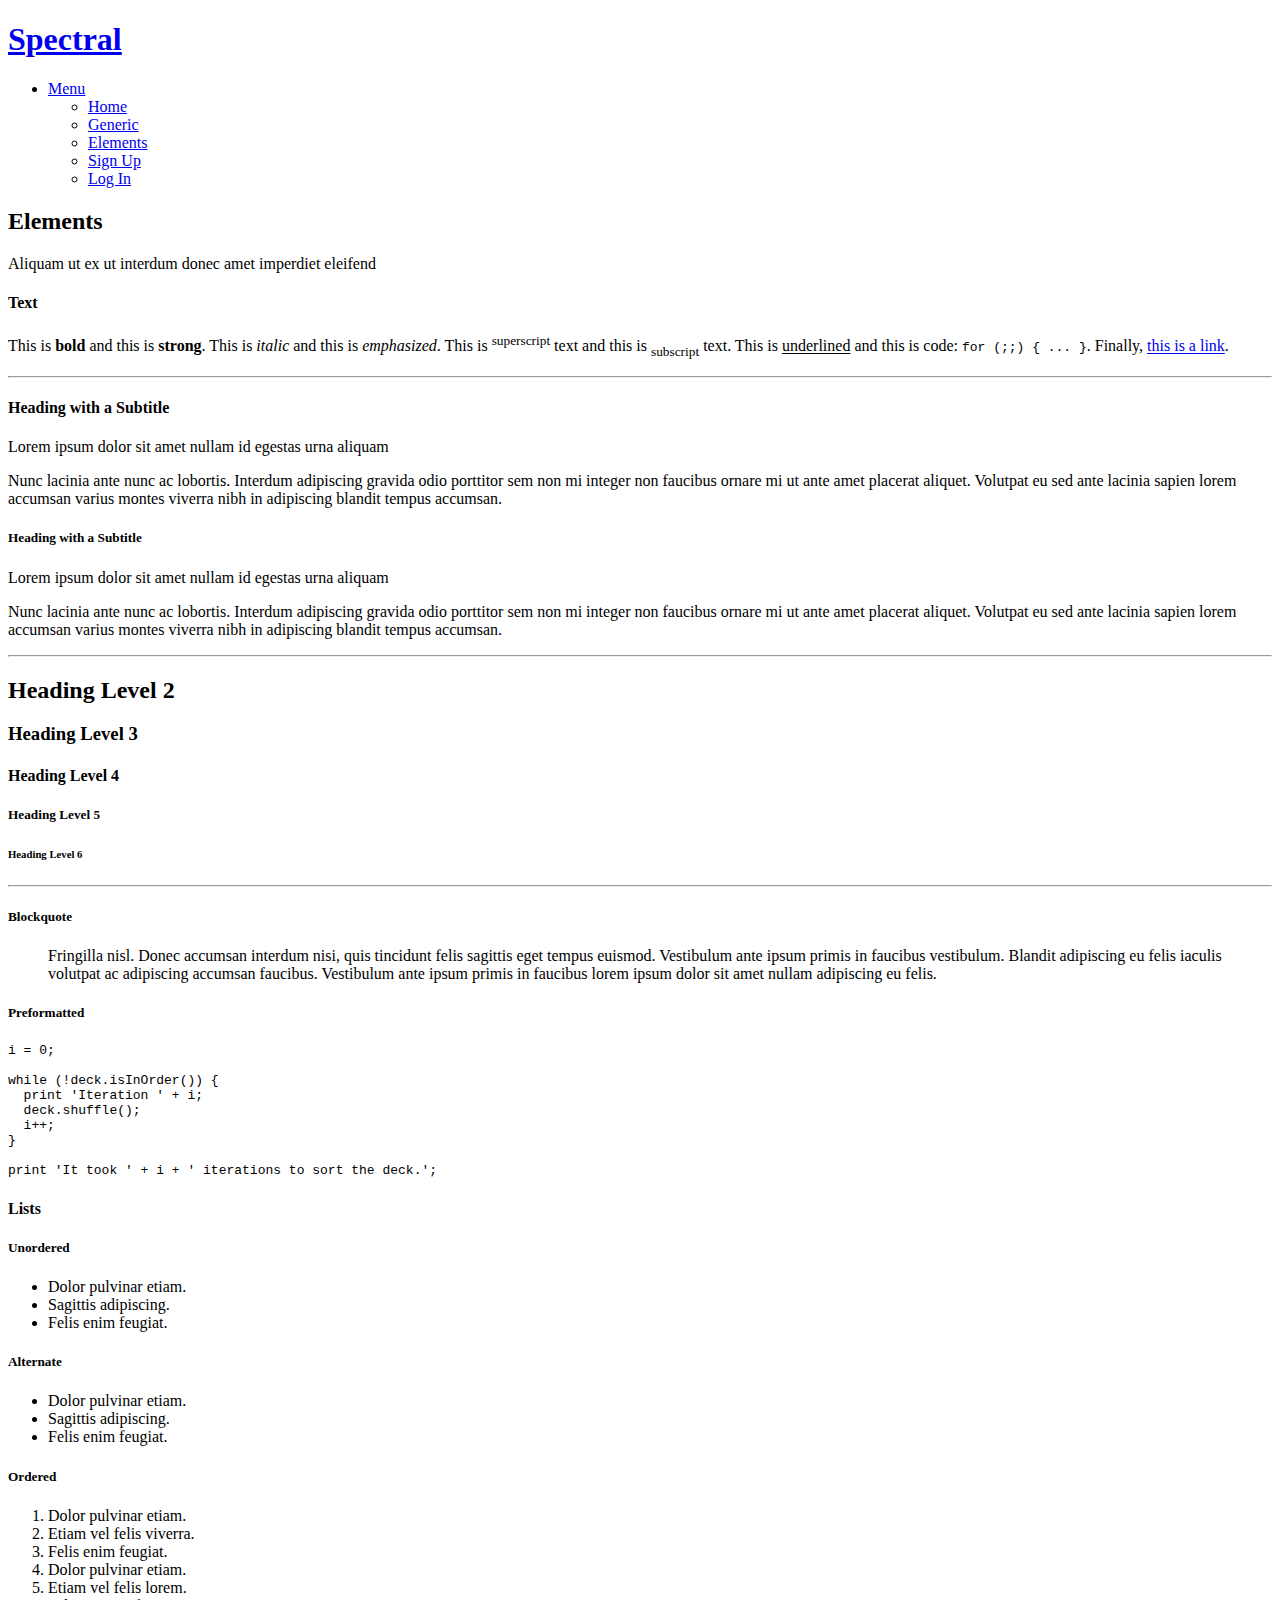
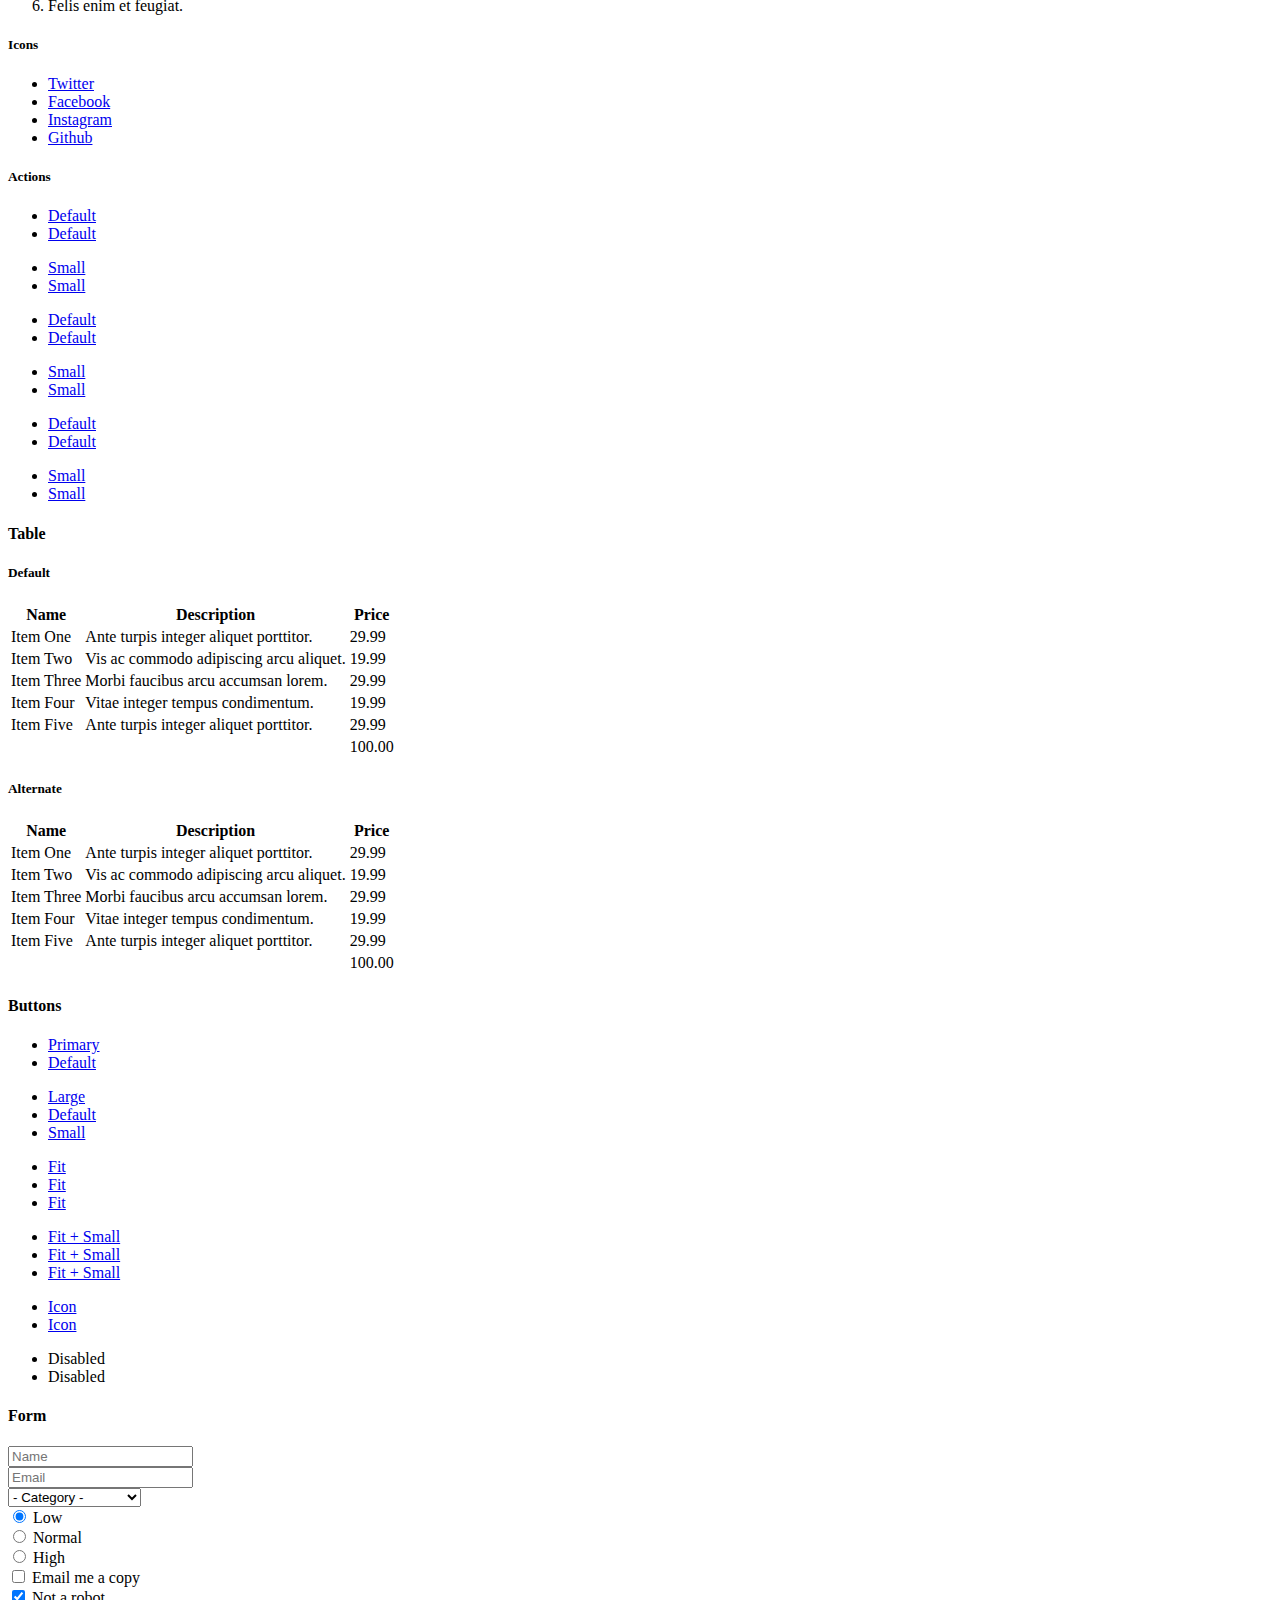
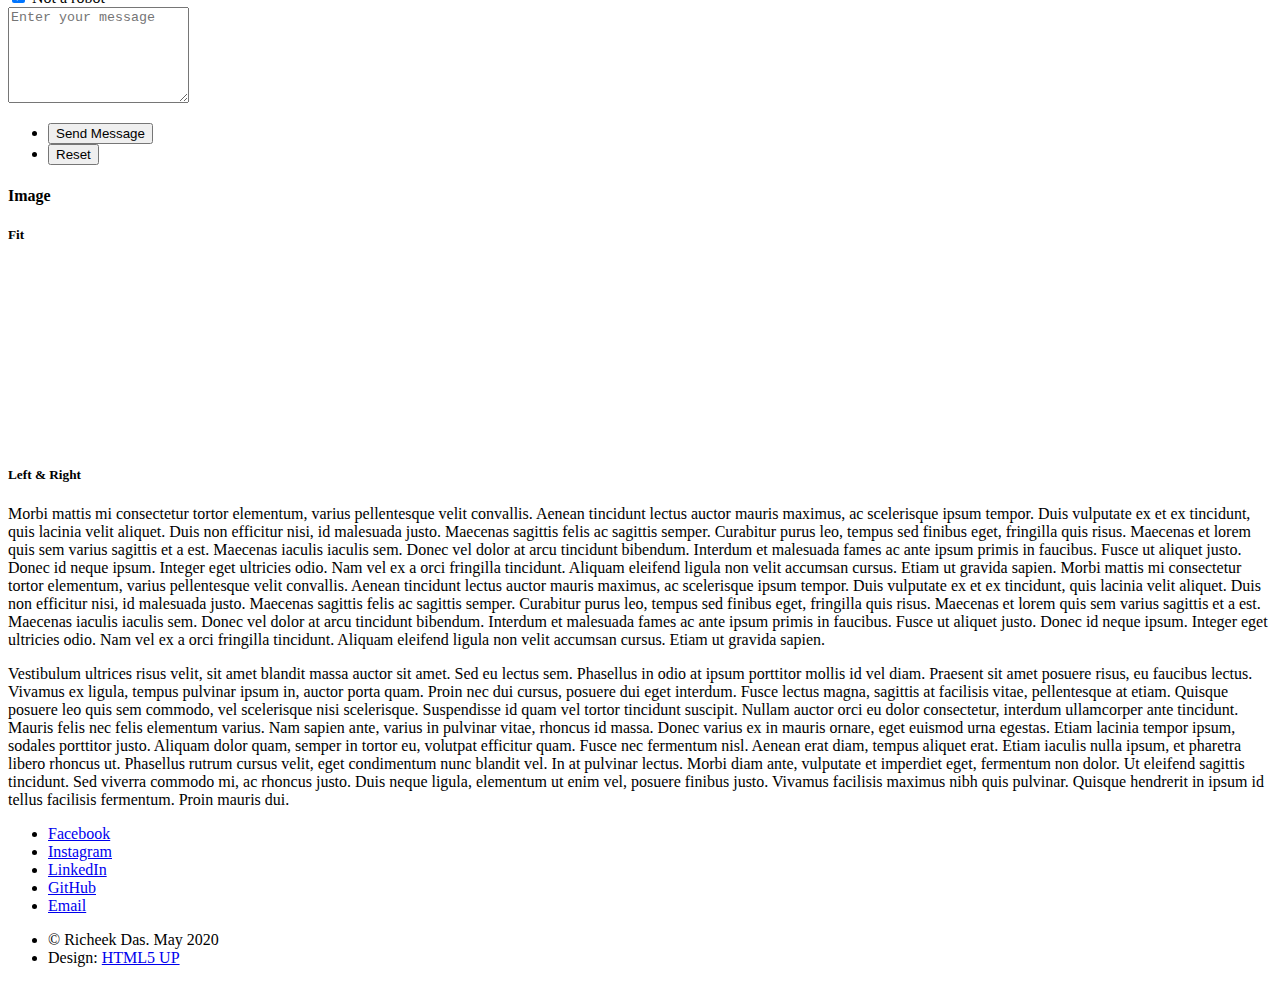
==== elements.html @ 220ed337 "Update elements.html" ====
<!DOCTYPE HTML>
<!--
	Spectral by HTML5 UP
	html5up.net | @ajlkn
	Free for personal and commercial use under the CCA 3.0 license (html5up.net/license)
-->
<html>
	<head>
		<title>Elements - Spectral by HTML5 UP</title>
		<meta charset="utf-8" />
		<meta name="viewport" content="width=device-width, initial-scale=1, user-scalable=no" />
		<link rel="stylesheet" href="assets/css/main.css" />
		<noscript><link rel="stylesheet" href="assets/css/noscript.css" /></noscript>
	</head>
	<body class="is-preload">

		<!-- Page Wrapper -->
			<div id="page-wrapper">

				<!-- Header -->
					<header id="header">
						<h1><a href="index.html">Spectral</a></h1>
						<nav id="nav">
							<ul>
								<li class="special">
									<a href="#menu" class="menuToggle"><span>Menu</span></a>
									<div id="menu">
										<ul>
											<li><a href="index.html">Home</a></li>
											<li><a href="generic.html">Generic</a></li>
											<li><a href="elements.html">Elements</a></li>
											<li><a href="#">Sign Up</a></li>
											<li><a href="#">Log In</a></li>
										</ul>
									</div>
								</li>
							</ul>
						</nav>
					</header>

				<!-- Main -->
					<article id="main">
						<header>
							<h2>Elements</h2>
							<p>Aliquam ut ex ut interdum donec amet imperdiet eleifend</p>
						</header>
						<section class="wrapper style5">
							<div class="inner">

								<section>
									<h4>Text</h4>
									<p>This is <b>bold</b> and this is <strong>strong</strong>. This is <i>italic</i> and this is <em>emphasized</em>.
									This is <sup>superscript</sup> text and this is <sub>subscript</sub> text.
									This is <u>underlined</u> and this is code: <code>for (;;) { ... }</code>. Finally, <a href="#">this is a link</a>.</p>
									<hr />
									<header>
										<h4>Heading with a Subtitle</h4>
										<p>Lorem ipsum dolor sit amet nullam id egestas urna aliquam</p>
									</header>
									<p>Nunc lacinia ante nunc ac lobortis. Interdum adipiscing gravida odio porttitor sem non mi integer non faucibus ornare mi ut ante amet placerat aliquet. Volutpat eu sed ante lacinia sapien lorem accumsan varius montes viverra nibh in adipiscing blandit tempus accumsan.</p>
									<header>
										<h5>Heading with a Subtitle</h5>
										<p>Lorem ipsum dolor sit amet nullam id egestas urna aliquam</p>
									</header>
									<p>Nunc lacinia ante nunc ac lobortis. Interdum adipiscing gravida odio porttitor sem non mi integer non faucibus ornare mi ut ante amet placerat aliquet. Volutpat eu sed ante lacinia sapien lorem accumsan varius montes viverra nibh in adipiscing blandit tempus accumsan.</p>
									<hr />
									<h2>Heading Level 2</h2>
									<h3>Heading Level 3</h3>
									<h4>Heading Level 4</h4>
									<h5>Heading Level 5</h5>
									<h6>Heading Level 6</h6>
									<hr />
									<h5>Blockquote</h5>
									<blockquote>Fringilla nisl. Donec accumsan interdum nisi, quis tincidunt felis sagittis eget tempus euismod. Vestibulum ante ipsum primis in faucibus vestibulum. Blandit adipiscing eu felis iaculis volutpat ac adipiscing accumsan faucibus. Vestibulum ante ipsum primis in faucibus lorem ipsum dolor sit amet nullam adipiscing eu felis.</blockquote>
									<h5>Preformatted</h5>
									<pre><code>i = 0;

while (!deck.isInOrder()) {
  print 'Iteration ' + i;
  deck.shuffle();
  i++;
}

print 'It took ' + i + ' iterations to sort the deck.';</code></pre>
								</section>

								<section>
									<h4>Lists</h4>
									<div class="row">
										<div class="col-6 col-12-medium">
											<h5>Unordered</h5>
											<ul>
												<li>Dolor pulvinar etiam.</li>
												<li>Sagittis adipiscing.</li>
												<li>Felis enim feugiat.</li>
											</ul>
											<h5>Alternate</h5>
											<ul class="alt">
												<li>Dolor pulvinar etiam.</li>
												<li>Sagittis adipiscing.</li>
												<li>Felis enim feugiat.</li>
											</ul>
										</div>
										<div class="col-6 col-12-medium">
											<h5>Ordered</h5>
											<ol>
												<li>Dolor pulvinar etiam.</li>
												<li>Etiam vel felis viverra.</li>
												<li>Felis enim feugiat.</li>
												<li>Dolor pulvinar etiam.</li>
												<li>Etiam vel felis lorem.</li>
												<li>Felis enim et feugiat.</li>
											</ol>
											<h5>Icons</h5>
											<ul class="icons">
												<li><a href="#" class="icon brands fa-twitter"><span class="label">Twitter</span></a></li>
												<li><a href="#" class="icon brands fa-facebook-f"><span class="label">Facebook</span></a></li>
												<li><a href="#" class="icon brands fa-instagram"><span class="label">Instagram</span></a></li>
												<li><a href="#" class="icon brands fa-github"><span class="label">Github</span></a></li>
											</ul>
										</div>
									</div>
									<h5>Actions</h5>
									<div class="row">
										<div class="col-6 col-12-medium">
											<ul class="actions">
												<li><a href="#" class="button primary">Default</a></li>
												<li><a href="#" class="button">Default</a></li>
											</ul>
											<ul class="actions small">
												<li><a href="#" class="button primary small">Small</a></li>
												<li><a href="#" class="button small">Small</a></li>
											</ul>
											<ul class="actions stacked">
												<li><a href="#" class="button primary">Default</a></li>
												<li><a href="#" class="button">Default</a></li>
											</ul>
											<ul class="actions stacked">
												<li><a href="#" class="button primary small">Small</a></li>
												<li><a href="#" class="button small">Small</a></li>
											</ul>
										</div>
										<div class="col-6 col-12-medium">
											<ul class="actions stacked">
												<li><a href="#" class="button primary fit">Default</a></li>
												<li><a href="#" class="button fit">Default</a></li>
											</ul>
											<ul class="actions stacked">
												<li><a href="#" class="button primary small fit">Small</a></li>
												<li><a href="#" class="button small fit">Small</a></li>
											</ul>
										</div>
									</div>
								</section>

								<section>
									<h4>Table</h4>
									<h5>Default</h5>
									<div class="table-wrapper">
										<table>
											<thead>
												<tr>
													<th>Name</th>
													<th>Description</th>
													<th>Price</th>
												</tr>
											</thead>
											<tbody>
												<tr>
													<td>Item One</td>
													<td>Ante turpis integer aliquet porttitor.</td>
													<td>29.99</td>
												</tr>
												<tr>
													<td>Item Two</td>
													<td>Vis ac commodo adipiscing arcu aliquet.</td>
													<td>19.99</td>
												</tr>
												<tr>
													<td>Item Three</td>
													<td> Morbi faucibus arcu accumsan lorem.</td>
													<td>29.99</td>
												</tr>
												<tr>
													<td>Item Four</td>
													<td>Vitae integer tempus condimentum.</td>
													<td>19.99</td>
												</tr>
												<tr>
													<td>Item Five</td>
													<td>Ante turpis integer aliquet porttitor.</td>
													<td>29.99</td>
												</tr>
											</tbody>
											<tfoot>
												<tr>
													<td colspan="2"></td>
													<td>100.00</td>
												</tr>
											</tfoot>
										</table>
									</div>

									<h5>Alternate</h5>
									<div class="table-wrapper">
										<table class="alt">
											<thead>
												<tr>
													<th>Name</th>
													<th>Description</th>
													<th>Price</th>
												</tr>
											</thead>
											<tbody>
												<tr>
													<td>Item One</td>
													<td>Ante turpis integer aliquet porttitor.</td>
													<td>29.99</td>
												</tr>
												<tr>
													<td>Item Two</td>
													<td>Vis ac commodo adipiscing arcu aliquet.</td>
													<td>19.99</td>
												</tr>
												<tr>
													<td>Item Three</td>
													<td> Morbi faucibus arcu accumsan lorem.</td>
													<td>29.99</td>
												</tr>
												<tr>
													<td>Item Four</td>
													<td>Vitae integer tempus condimentum.</td>
													<td>19.99</td>
												</tr>
												<tr>
													<td>Item Five</td>
													<td>Ante turpis integer aliquet porttitor.</td>
													<td>29.99</td>
												</tr>
											</tbody>
											<tfoot>
												<tr>
													<td colspan="2"></td>
													<td>100.00</td>
												</tr>
											</tfoot>
										</table>
									</div>
								</section>

								<section>
									<h4>Buttons</h4>
									<ul class="actions">
										<li><a href="#" class="button primary">Primary</a></li>
										<li><a href="#" class="button">Default</a></li>
									</ul>
									<ul class="actions">
										<li><a href="#" class="button large">Large</a></li>
										<li><a href="#" class="button">Default</a></li>
										<li><a href="#" class="button small">Small</a></li>
									</ul>
									<ul class="actions fit">
										<li><a href="#" class="button fit">Fit</a></li>
										<li><a href="#" class="button primary fit">Fit</a></li>
										<li><a href="#" class="button fit">Fit</a></li>
									</ul>
									<ul class="actions fit small">
										<li><a href="#" class="button primary fit small">Fit + Small</a></li>
										<li><a href="#" class="button fit small">Fit + Small</a></li>
										<li><a href="#" class="button primary fit small">Fit + Small</a></li>
									</ul>
									<ul class="actions">
										<li><a href="#" class="button primary icon solid fa-download">Icon</a></li>
										<li><a href="#" class="button icon solid fa-download">Icon</a></li>
									</ul>
									<ul class="actions">
										<li><span class="button primary disabled">Disabled</span></li>
										<li><span class="button disabled">Disabled</span></li>
									</ul>
								</section>

								<section>
									<h4>Form</h4>
									<form method="post" action="#">
										<div class="row gtr-uniform">
											<div class="col-6 col-12-xsmall">
												<input type="text" name="demo-name" id="demo-name" value="" placeholder="Name" />
											</div>
											<div class="col-6 col-12-xsmall">
												<input type="email" name="demo-email" id="demo-email" value="" placeholder="Email" />
											</div>
											<div class="col-12">
												<select name="demo-category" id="demo-category">
													<option value="">- Category -</option>
													<option value="1">Manufacturing</option>
													<option value="1">Shipping</option>
													<option value="1">Administration</option>
													<option value="1">Human Resources</option>
												</select>
											</div>
											<div class="col-4 col-12-small">
												<input type="radio" id="demo-priority-low" name="demo-priority" checked>
												<label for="demo-priority-low">Low</label>
											</div>
											<div class="col-4 col-12-small">
												<input type="radio" id="demo-priority-normal" name="demo-priority">
												<label for="demo-priority-normal">Normal</label>
											</div>
											<div class="col-4 col-12-small">
												<input type="radio" id="demo-priority-high" name="demo-priority">
												<label for="demo-priority-high">High</label>
											</div>
											<div class="col-6 col-12-small">
												<input type="checkbox" id="demo-copy" name="demo-copy">
												<label for="demo-copy">Email me a copy</label>
											</div>
											<div class="col-6 col-12-small">
												<input type="checkbox" id="demo-human" name="demo-human" checked>
												<label for="demo-human">Not a robot</label>
											</div>
											<div class="col-12">
												<textarea name="demo-message" id="demo-message" placeholder="Enter your message" rows="6"></textarea>
											</div>
											<div class="col-12">
												<ul class="actions">
													<li><input type="submit" value="Send Message" class="primary" /></li>
													<li><input type="reset" value="Reset" /></li>
												</ul>
											</div>
										</div>
									</form>
								</section>

								<section>
									<h4>Image</h4>
									<h5>Fit</h5>
									<div class="box alt">
										<div class="row gtr-50 gtr-uniform">
											<div class="col-12"><span class="image fit"><img src="images/banner.jpg" alt="" /></span></div>
											<div class="col-4"><span class="image fit"><img src="images/pic01.jpg" alt="" /></span></div>
											<div class="col-4"><span class="image fit"><img src="images/pic02.jpg" alt="" /></span></div>
											<div class="col-4"><span class="image fit"><img src="images/pic03.jpg" alt="" /></span></div>
											<div class="col-4"><span class="image fit"><img src="images/pic03.jpg" alt="" /></span></div>
											<div class="col-4"><span class="image fit"><img src="images/pic02.jpg" alt="" /></span></div>
											<div class="col-4"><span class="image fit"><img src="images/pic01.jpg" alt="" /></span></div>
											<div class="col-4"><span class="image fit"><img src="images/pic02.jpg" alt="" /></span></div>
											<div class="col-4"><span class="image fit"><img src="images/pic01.jpg" alt="" /></span></div>
											<div class="col-4"><span class="image fit"><img src="images/pic03.jpg" alt="" /></span></div>
										</div>
									</div>
									<h5>Left &amp; Right</h5>
									<p><span class="image left"><img src="images/pic04.jpg" alt="" /></span>Morbi mattis mi consectetur tortor elementum, varius pellentesque velit convallis. Aenean tincidunt lectus auctor mauris maximus, ac scelerisque ipsum tempor. Duis vulputate ex et ex tincidunt, quis lacinia velit aliquet. Duis non efficitur nisi, id malesuada justo. Maecenas sagittis felis ac sagittis semper. Curabitur purus leo, tempus sed finibus eget, fringilla quis risus. Maecenas et lorem quis sem varius sagittis et a est. Maecenas iaculis iaculis sem. Donec vel dolor at arcu tincidunt bibendum. Interdum et malesuada fames ac ante ipsum primis in faucibus. Fusce ut aliquet justo. Donec id neque ipsum. Integer eget ultricies odio. Nam vel ex a orci fringilla tincidunt. Aliquam eleifend ligula non velit accumsan cursus. Etiam ut gravida sapien. Morbi mattis mi consectetur tortor elementum, varius pellentesque velit convallis. Aenean tincidunt lectus auctor mauris maximus, ac scelerisque ipsum tempor. Duis vulputate ex et ex tincidunt, quis lacinia velit aliquet. Duis non efficitur nisi, id malesuada justo. Maecenas sagittis felis ac sagittis semper. Curabitur purus leo, tempus sed finibus eget, fringilla quis risus. Maecenas et lorem quis sem varius sagittis et a est. Maecenas iaculis iaculis sem. Donec vel dolor at arcu tincidunt bibendum. Interdum et malesuada fames ac ante ipsum primis in faucibus. Fusce ut aliquet justo. Donec id neque ipsum. Integer eget ultricies odio. Nam vel ex a orci fringilla tincidunt. Aliquam eleifend ligula non velit accumsan cursus. Etiam ut gravida sapien.</p>
									<p><span class="image right"><img src="images/pic05.jpg" alt="" /></span>Vestibulum ultrices risus velit, sit amet blandit massa auctor sit amet. Sed eu lectus sem. Phasellus in odio at ipsum porttitor mollis id vel diam. Praesent sit amet posuere risus, eu faucibus lectus. Vivamus ex ligula, tempus pulvinar ipsum in, auctor porta quam. Proin nec dui cursus, posuere dui eget interdum. Fusce lectus magna, sagittis at facilisis vitae, pellentesque at etiam. Quisque posuere leo quis sem commodo, vel scelerisque nisi scelerisque. Suspendisse id quam vel tortor tincidunt suscipit. Nullam auctor orci eu dolor consectetur, interdum ullamcorper ante tincidunt. Mauris felis nec felis elementum varius. Nam sapien ante, varius in pulvinar vitae, rhoncus id massa. Donec varius ex in mauris ornare, eget euismod urna egestas. Etiam lacinia tempor ipsum, sodales porttitor justo. Aliquam dolor quam, semper in tortor eu, volutpat efficitur quam. Fusce nec fermentum nisl. Aenean erat diam, tempus aliquet erat. Etiam iaculis nulla ipsum, et pharetra libero rhoncus ut. Phasellus rutrum cursus velit, eget condimentum nunc blandit vel. In at pulvinar lectus. Morbi diam ante, vulputate et imperdiet eget, fermentum non dolor. Ut eleifend sagittis tincidunt. Sed viverra commodo mi, ac rhoncus justo. Duis neque ligula, elementum ut enim vel, posuere finibus justo. Vivamus facilisis maximus nibh quis pulvinar. Quisque hendrerit in ipsum id tellus facilisis fermentum. Proin mauris dui.</p>
								</section>

							</div>
						</section>
					</article>

				<!-- Footer -->
					<footer id="footer">
						<ul class="icons">
							<!--<li><a href="#" class="icon brands fa-twitter"><span class="label">Twitter</span></a></li>-->
							<li><a href="https://www.facebook.com/karan.swaminath.3" class="icon brands fa-facebook-f"><span class="label">Facebook</span></a></li>
							<li><a href="#" class="icon brands fa-instagram"><span class="label">Instagram</span></a></li>
							<!--<li><a href="#" class="icon brands fa-dribbble"><span class="label">Dribbble</span></a></li>-->
							<li><a href="https://www.linkedin.com/in/richeek-das-204b84188/" class="icon solid fa-linkedin"><span class="label">LinkedIn</span></a></li>
							<li><a href="https://github.com/sudoRicheek/" class="icon solid fa-github"><span class="label">GitHub</span></a></li>
							<li><a href="richeekdas2001@gmail.com" class="icon solid fa-envelope"><span class="label">Email</span></a></li>
						</ul>
						<ul class="copyright">
							<li>&copy; Richeek Das. May 2020</li><li>Design: <a href="http://html5up.net">HTML5 UP</a></li>
						</ul>
					</footer>

			</div>

		<!-- Scripts -->
			<script src="assets/js/jquery.min.js"></script>
			<script src="assets/js/jquery.scrollex.min.js"></script>
			<script src="assets/js/jquery.scrolly.min.js"></script>
			<script src="assets/js/browser.min.js"></script>
			<script src="assets/js/breakpoints.min.js"></script>
			<script src="assets/js/util.js"></script>
			<script src="assets/js/main.js"></script>

	</body>
</html>
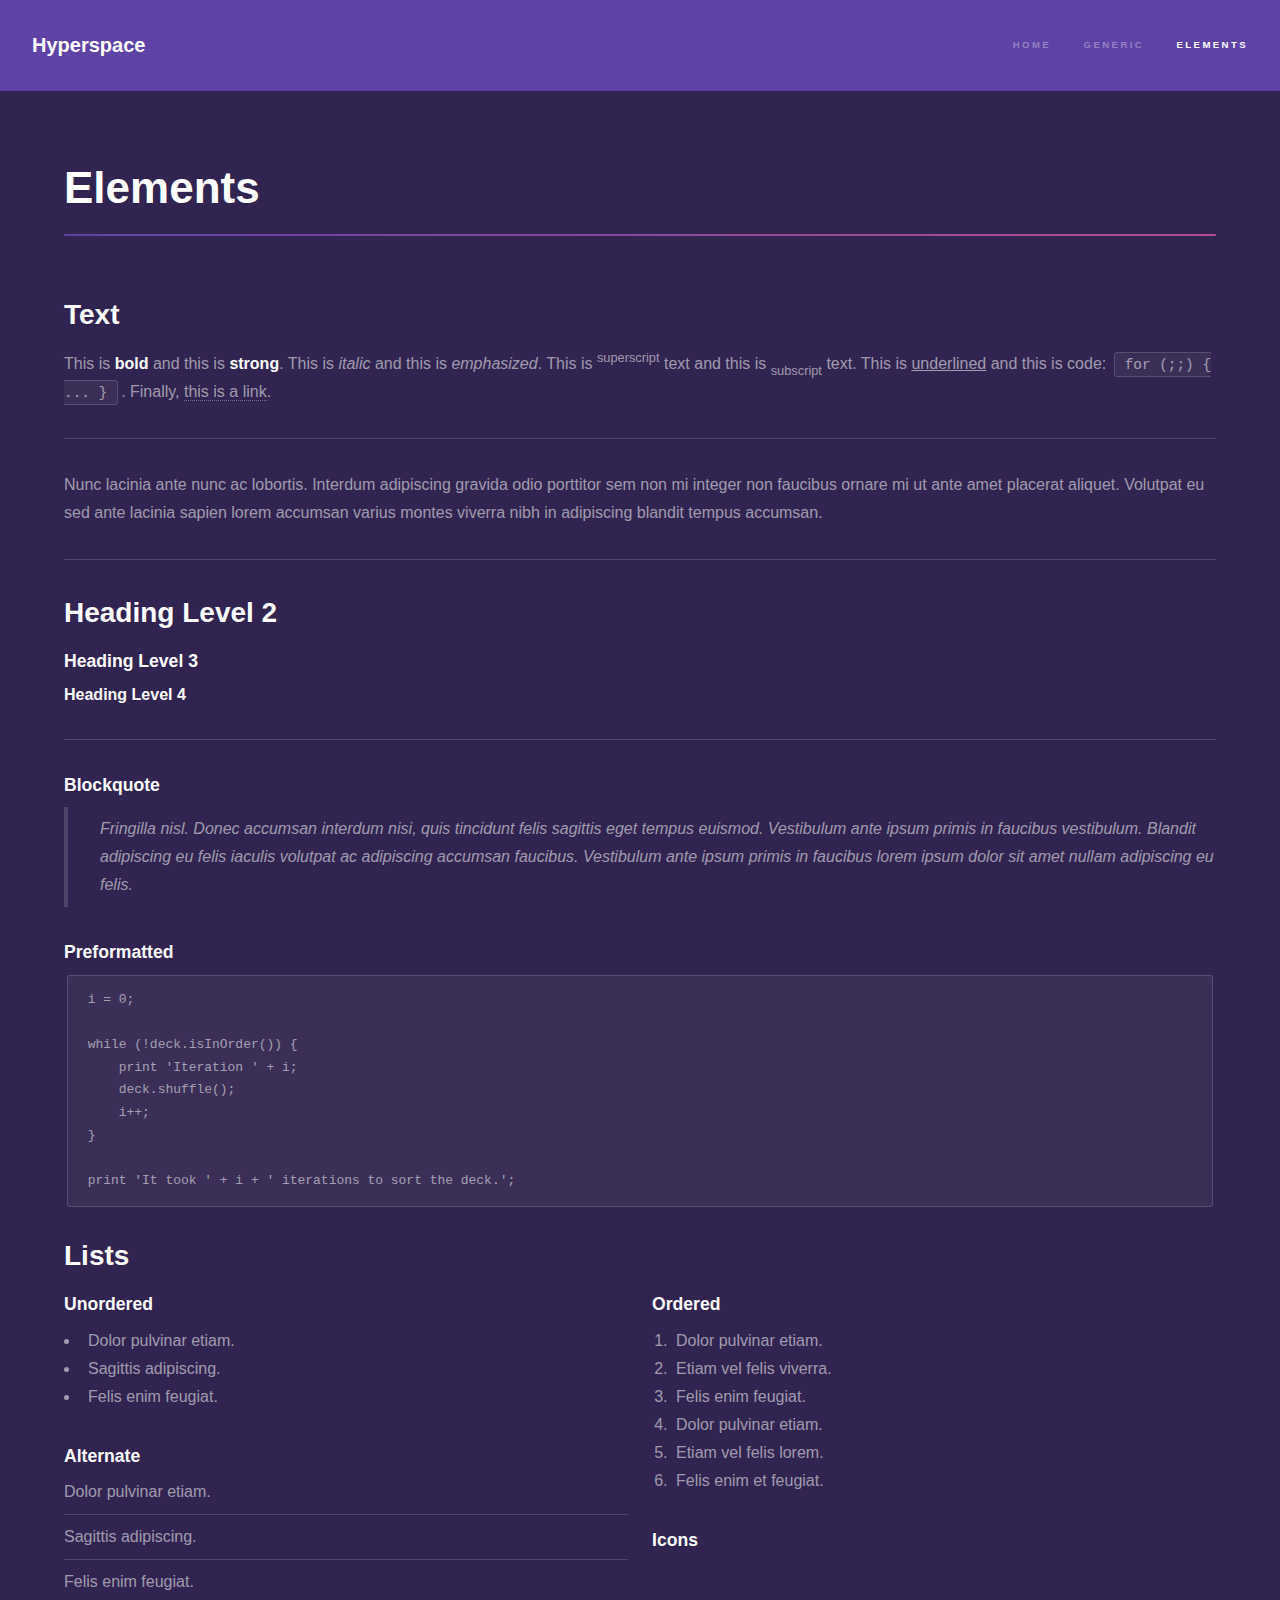
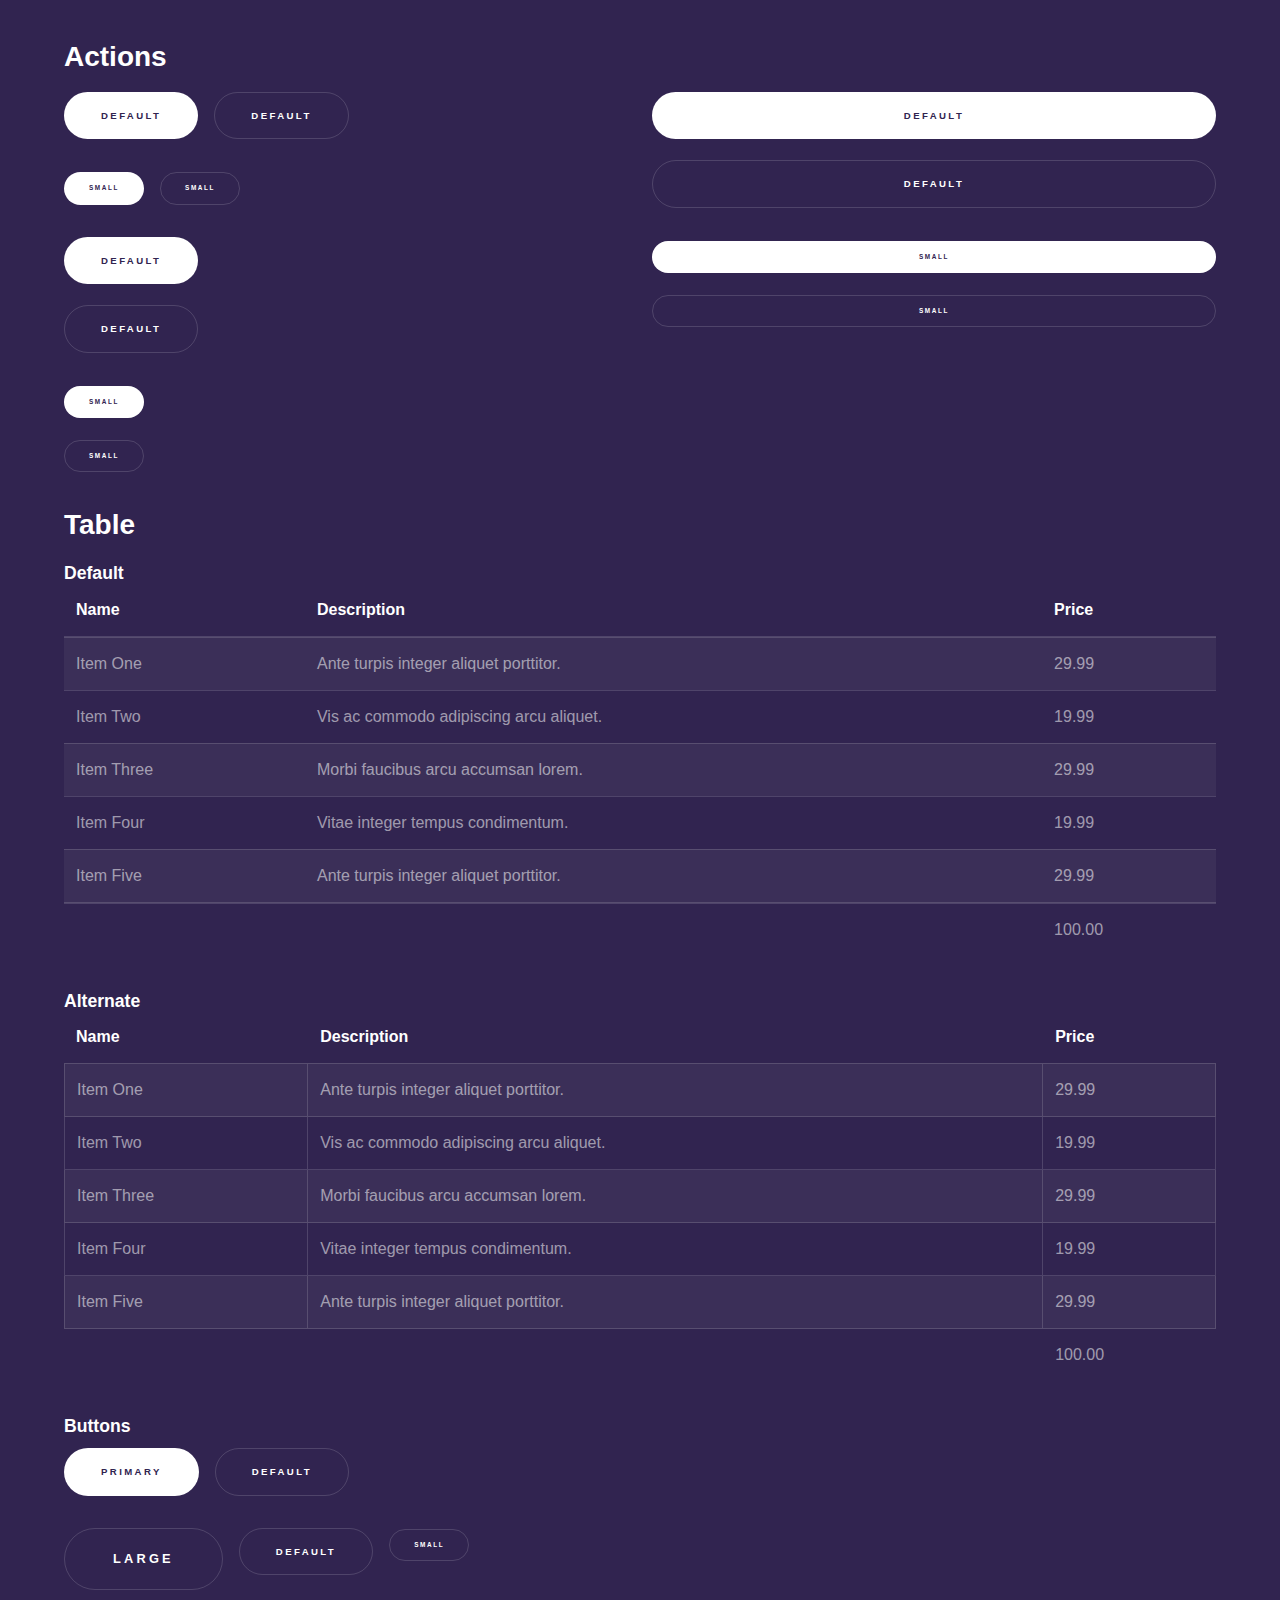
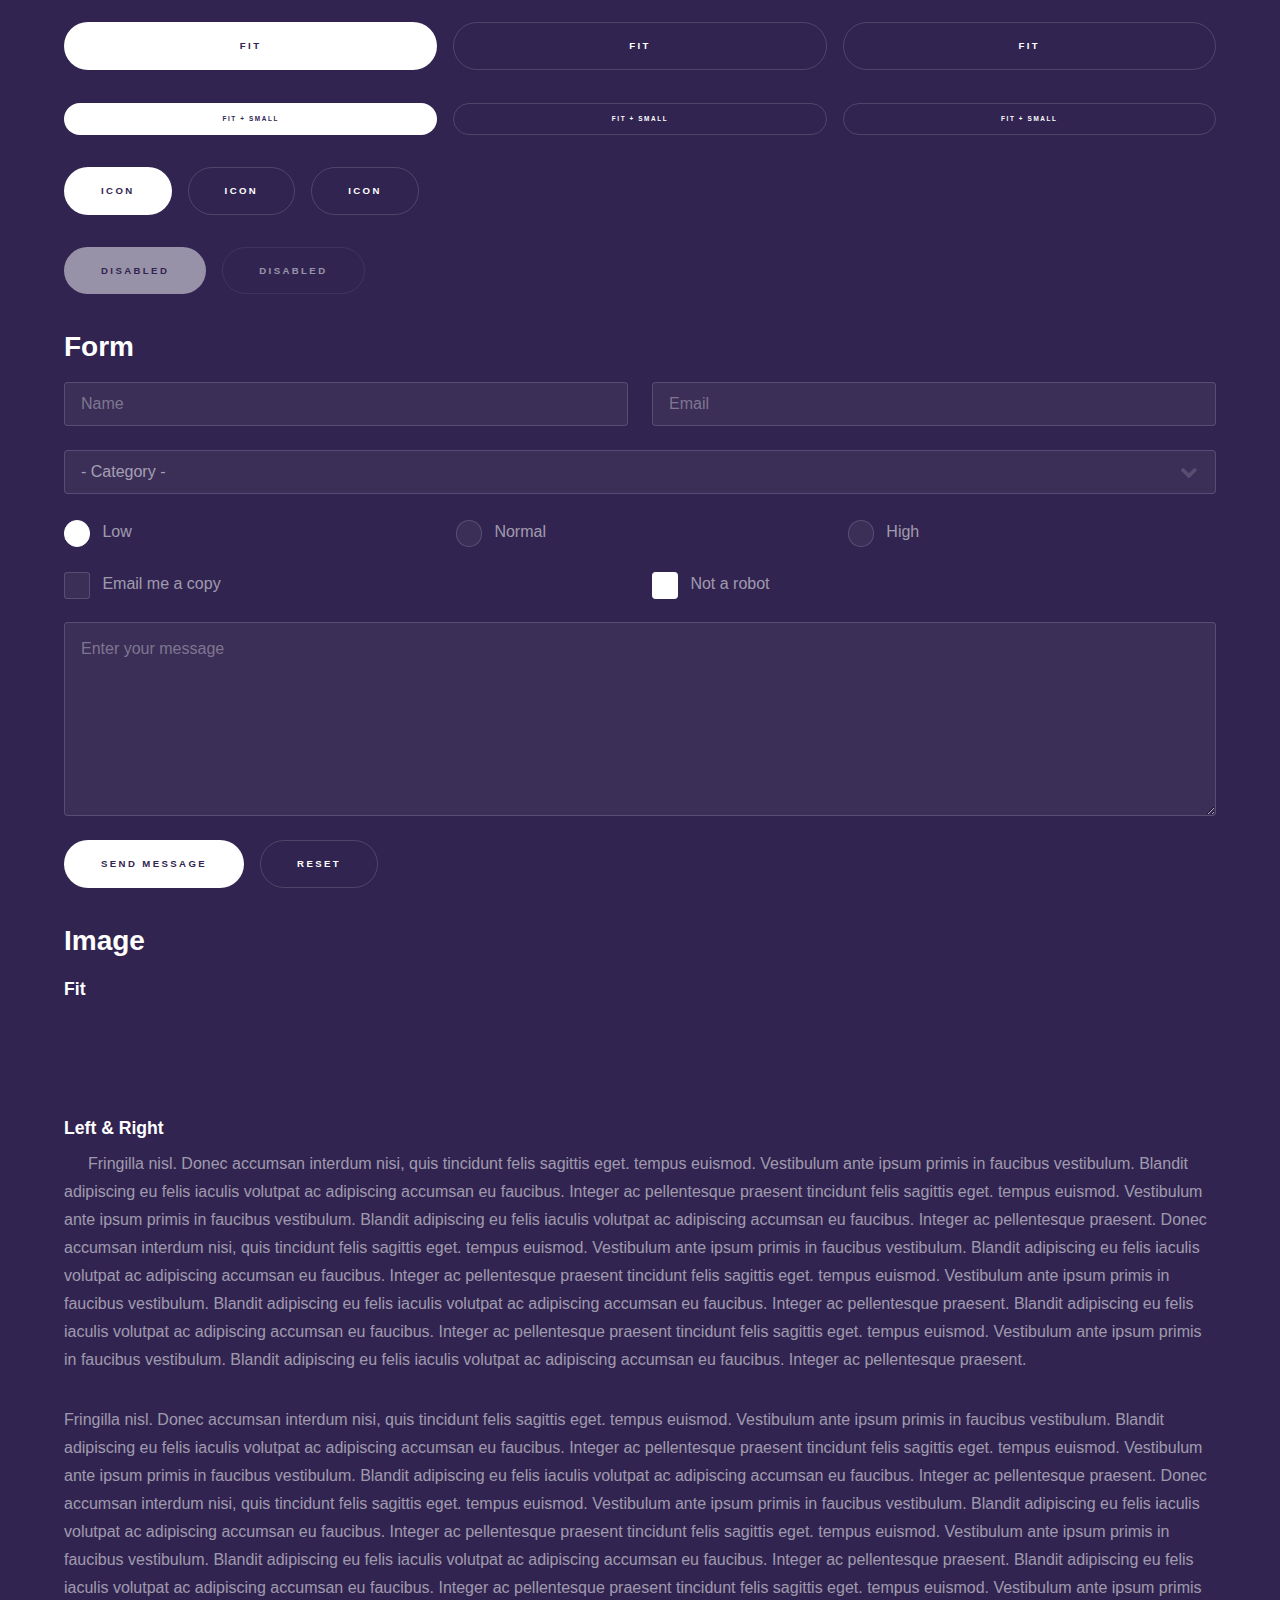
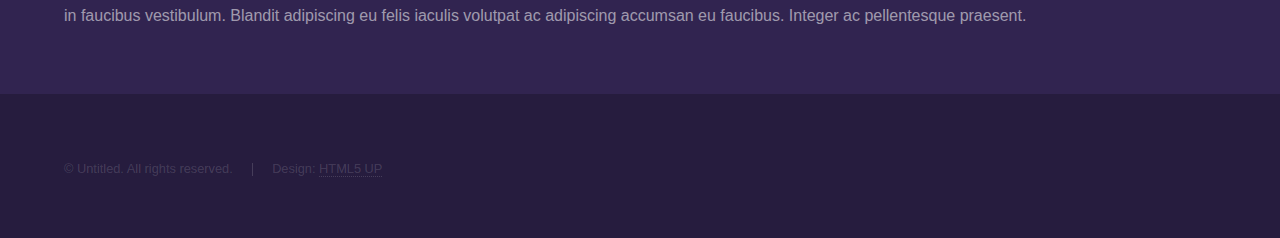
==== commit aadcf0bb: "Update Portfolio" ====
--- a/elements.html
+++ b/elements.html
@@ -1,12 +1,12 @@
 <!DOCTYPE HTML>
 <!--
-	Spectral by HTML5 UP
+	Hyperspace by HTML5 UP
 	html5up.net | @ajlkn
 	Free for personal and commercial use under the CCA 3.0 license (html5up.net/license)
 -->
 <html>
 	<head>
-		<title>Elements - Spectral by HTML5 UP</title>
+		<title>Elements - Hyperspace by HTML5 UP</title>
 		<meta charset="utf-8" />
 		<meta name="viewport" content="width=device-width, initial-scale=1, user-scalable=no" />
 		<link rel="stylesheet" href="assets/css/main.css" />
@@ -14,87 +14,65 @@
 	</head>
 	<body class="is-preload">
 
-		<!-- Page Wrapper -->
-			<div id="page-wrapper">
-
-				<!-- Header -->
-					<header id="header">
-						<h1><a href="index.html">Spectral</a></h1>
-						<nav id="nav">
-							<ul>
-								<li class="special">
-									<a href="#menu" class="menuToggle"><span>Menu</span></a>
-									<div id="menu">
-										<ul>
-											<li><a href="index.html">Home</a></li>
-											<li><a href="generic.html">Generic</a></li>
-											<li><a href="elements.html">Elements</a></li>
-											<li><a href="#">Sign Up</a></li>
-											<li><a href="#">Log In</a></li>
-										</ul>
-									</div>
-								</li>
-							</ul>
-						</nav>
-					</header>
+		<!-- Header -->
+			<header id="header">
+				<a href="index.html" class="title">Hyperspace</a>
+				<nav>
+					<ul>
+						<li><a href="index.html">Home</a></li>
+						<li><a href="generic.html">Generic</a></li>
+						<li><a href="elements.html"  class="active">Elements</a></li>
+					</ul>
+				</nav>
+			</header>
+
+		<!-- Wrapper -->
+			<div id="wrapper">
 
 				<!-- Main -->
-					<article id="main">
-						<header>
-							<h2>Elements</h2>
-							<p>Aliquam ut ex ut interdum donec amet imperdiet eleifend</p>
-						</header>
-						<section class="wrapper style5">
-							<div class="inner">
-
-								<section>
-									<h4>Text</h4>
+					<section id="main" class="wrapper">
+						<div class="inner">
+							<h1 class="major">Elements</h1>
+
+							<!-- Text -->
+								<section>
+									<h2>Text</h2>
 									<p>This is <b>bold</b> and this is <strong>strong</strong>. This is <i>italic</i> and this is <em>emphasized</em>.
 									This is <sup>superscript</sup> text and this is <sub>subscript</sub> text.
 									This is <u>underlined</u> and this is code: <code>for (;;) { ... }</code>. Finally, <a href="#">this is a link</a>.</p>
 									<hr />
-									<header>
-										<h4>Heading with a Subtitle</h4>
-										<p>Lorem ipsum dolor sit amet nullam id egestas urna aliquam</p>
-									</header>
-									<p>Nunc lacinia ante nunc ac lobortis. Interdum adipiscing gravida odio porttitor sem non mi integer non faucibus ornare mi ut ante amet placerat aliquet. Volutpat eu sed ante lacinia sapien lorem accumsan varius montes viverra nibh in adipiscing blandit tempus accumsan.</p>
-									<header>
-										<h5>Heading with a Subtitle</h5>
-										<p>Lorem ipsum dolor sit amet nullam id egestas urna aliquam</p>
-									</header>
 									<p>Nunc lacinia ante nunc ac lobortis. Interdum adipiscing gravida odio porttitor sem non mi integer non faucibus ornare mi ut ante amet placerat aliquet. Volutpat eu sed ante lacinia sapien lorem accumsan varius montes viverra nibh in adipiscing blandit tempus accumsan.</p>
 									<hr />
 									<h2>Heading Level 2</h2>
 									<h3>Heading Level 3</h3>
 									<h4>Heading Level 4</h4>
-									<h5>Heading Level 5</h5>
-									<h6>Heading Level 6</h6>
 									<hr />
-									<h5>Blockquote</h5>
+									<h3>Blockquote</h3>
 									<blockquote>Fringilla nisl. Donec accumsan interdum nisi, quis tincidunt felis sagittis eget tempus euismod. Vestibulum ante ipsum primis in faucibus vestibulum. Blandit adipiscing eu felis iaculis volutpat ac adipiscing accumsan faucibus. Vestibulum ante ipsum primis in faucibus lorem ipsum dolor sit amet nullam adipiscing eu felis.</blockquote>
-									<h5>Preformatted</h5>
+									<h3>Preformatted</h3>
 									<pre><code>i = 0;
 
 while (!deck.isInOrder()) {
-  print 'Iteration ' + i;
-  deck.shuffle();
-  i++;
+    print 'Iteration ' + i;
+    deck.shuffle();
+    i++;
 }
 
 print 'It took ' + i + ' iterations to sort the deck.';</code></pre>
 								</section>
 
-								<section>
-									<h4>Lists</h4>
+							<!-- Lists -->
+								<section>
+									<h2>Lists</h2>
 									<div class="row">
 										<div class="col-6 col-12-medium">
-											<h5>Unordered</h5>
+											<h3>Unordered</h3>
 											<ul>
 												<li>Dolor pulvinar etiam.</li>
 												<li>Sagittis adipiscing.</li>
 												<li>Felis enim feugiat.</li>
 											</ul>
-											<h5>Alternate</h5>
+											<h3>Alternate</h3>
 											<ul class="alt">
 												<li>Dolor pulvinar etiam.</li>
 												<li>Sagittis adipiscing.</li>
@@ -102,7 +80,7 @@
 											</ul>
 										</div>
 										<div class="col-6 col-12-medium">
-											<h5>Ordered</h5>
+											<h3>Ordered</h3>
 											<ol>
 												<li>Dolor pulvinar etiam.</li>
 												<li>Etiam vel felis viverra.</li>
@@ -111,7 +89,7 @@
 												<li>Etiam vel felis lorem.</li>
 												<li>Felis enim et feugiat.</li>
 											</ol>
-											<h5>Icons</h5>
+											<h3>Icons</h3>
 											<ul class="icons">
 												<li><a href="#" class="icon brands fa-twitter"><span class="label">Twitter</span></a></li>
 												<li><a href="#" class="icon brands fa-facebook-f"><span class="label">Facebook</span></a></li>
@@ -120,7 +98,7 @@
 											</ul>
 										</div>
 									</div>
-									<h5>Actions</h5>
+									<h2>Actions</h2>
 									<div class="row">
 										<div class="col-6 col-12-medium">
 											<ul class="actions">
@@ -153,9 +131,10 @@
 									</div>
 								</section>
 
-								<section>
-									<h4>Table</h4>
-									<h5>Default</h5>
+							<!-- Table -->
+								<section>
+									<h2>Table</h2>
+									<h3>Default</h3>
 									<div class="table-wrapper">
 										<table>
 											<thead>
@@ -201,7 +180,7 @@
 										</table>
 									</div>
 
-									<h5>Alternate</h5>
+									<h3>Alternate</h3>
 									<div class="table-wrapper">
 										<table class="alt">
 											<thead>
@@ -248,8 +227,9 @@
 									</div>
 								</section>
 
-								<section>
-									<h4>Buttons</h4>
+							<!-- Buttons -->
+								<section>
+									<h3>Buttons</h3>
 									<ul class="actions">
 										<li><a href="#" class="button primary">Primary</a></li>
 										<li><a href="#" class="button">Default</a></li>
@@ -260,18 +240,19 @@
 										<li><a href="#" class="button small">Small</a></li>
 									</ul>
 									<ul class="actions fit">
+										<li><a href="#" class="button primary fit">Fit</a></li>
 										<li><a href="#" class="button fit">Fit</a></li>
-										<li><a href="#" class="button primary fit">Fit</a></li>
 										<li><a href="#" class="button fit">Fit</a></li>
 									</ul>
 									<ul class="actions fit small">
 										<li><a href="#" class="button primary fit small">Fit + Small</a></li>
 										<li><a href="#" class="button fit small">Fit + Small</a></li>
-										<li><a href="#" class="button primary fit small">Fit + Small</a></li>
+										<li><a href="#" class="button fit small">Fit + Small</a></li>
 									</ul>
 									<ul class="actions">
 										<li><a href="#" class="button primary icon solid fa-download">Icon</a></li>
-										<li><a href="#" class="button icon solid fa-download">Icon</a></li>
+										<li><a href="#" class="button icon solid fa-upload">Icon</a></li>
+										<li><a href="#" class="button icon solid fa-save">Icon</a></li>
 									</ul>
 									<ul class="actions">
 										<li><span class="button primary disabled">Disabled</span></li>
@@ -279,8 +260,9 @@
 									</ul>
 								</section>
 
-								<section>
-									<h4>Form</h4>
+							<!-- Form -->
+								<section>
+									<h2>Form</h2>
 									<form method="post" action="#">
 										<div class="row gtr-uniform">
 											<div class="col-6 col-12-xsmall">
@@ -331,49 +313,42 @@
 									</form>
 								</section>
 
-								<section>
-									<h4>Image</h4>
-									<h5>Fit</h5>
+							<!-- Image -->
+								<section>
+									<h2>Image</h2>
+									<h3>Fit</h3>
 									<div class="box alt">
-										<div class="row gtr-50 gtr-uniform">
-											<div class="col-12"><span class="image fit"><img src="images/banner.jpg" alt="" /></span></div>
+										<div class="row gtr-uniform">
+											<div class="col-12"><span class="image fit"><img src="images/pic04.jpg" alt="" /></span></div>
 											<div class="col-4"><span class="image fit"><img src="images/pic01.jpg" alt="" /></span></div>
 											<div class="col-4"><span class="image fit"><img src="images/pic02.jpg" alt="" /></span></div>
 											<div class="col-4"><span class="image fit"><img src="images/pic03.jpg" alt="" /></span></div>
 											<div class="col-4"><span class="image fit"><img src="images/pic03.jpg" alt="" /></span></div>
-											<div class="col-4"><span class="image fit"><img src="images/pic02.jpg" alt="" /></span></div>
 											<div class="col-4"><span class="image fit"><img src="images/pic01.jpg" alt="" /></span></div>
 											<div class="col-4"><span class="image fit"><img src="images/pic02.jpg" alt="" /></span></div>
+											<div class="col-4"><span class="image fit"><img src="images/pic02.jpg" alt="" /></span></div>
+											<div class="col-4"><span class="image fit"><img src="images/pic03.jpg" alt="" /></span></div>
 											<div class="col-4"><span class="image fit"><img src="images/pic01.jpg" alt="" /></span></div>
-											<div class="col-4"><span class="image fit"><img src="images/pic03.jpg" alt="" /></span></div>
-										</div>
-									</div>
-									<h5>Left &amp; Right</h5>
-									<p><span class="image left"><img src="images/pic04.jpg" alt="" /></span>Morbi mattis mi consectetur tortor elementum, varius pellentesque velit convallis. Aenean tincidunt lectus auctor mauris maximus, ac scelerisque ipsum tempor. Duis vulputate ex et ex tincidunt, quis lacinia velit aliquet. Duis non efficitur nisi, id malesuada justo. Maecenas sagittis felis ac sagittis semper. Curabitur purus leo, tempus sed finibus eget, fringilla quis risus. Maecenas et lorem quis sem varius sagittis et a est. Maecenas iaculis iaculis sem. Donec vel dolor at arcu tincidunt bibendum. Interdum et malesuada fames ac ante ipsum primis in faucibus. Fusce ut aliquet justo. Donec id neque ipsum. Integer eget ultricies odio. Nam vel ex a orci fringilla tincidunt. Aliquam eleifend ligula non velit accumsan cursus. Etiam ut gravida sapien. Morbi mattis mi consectetur tortor elementum, varius pellentesque velit convallis. Aenean tincidunt lectus auctor mauris maximus, ac scelerisque ipsum tempor. Duis vulputate ex et ex tincidunt, quis lacinia velit aliquet. Duis non efficitur nisi, id malesuada justo. Maecenas sagittis felis ac sagittis semper. Curabitur purus leo, tempus sed finibus eget, fringilla quis risus. Maecenas et lorem quis sem varius sagittis et a est. Maecenas iaculis iaculis sem. Donec vel dolor at arcu tincidunt bibendum. Interdum et malesuada fames ac ante ipsum primis in faucibus. Fusce ut aliquet justo. Donec id neque ipsum. Integer eget ultricies odio. Nam vel ex a orci fringilla tincidunt. Aliquam eleifend ligula non velit accumsan cursus. Etiam ut gravida sapien.</p>
-									<p><span class="image right"><img src="images/pic05.jpg" alt="" /></span>Vestibulum ultrices risus velit, sit amet blandit massa auctor sit amet. Sed eu lectus sem. Phasellus in odio at ipsum porttitor mollis id vel diam. Praesent sit amet posuere risus, eu faucibus lectus. Vivamus ex ligula, tempus pulvinar ipsum in, auctor porta quam. Proin nec dui cursus, posuere dui eget interdum. Fusce lectus magna, sagittis at facilisis vitae, pellentesque at etiam. Quisque posuere leo quis sem commodo, vel scelerisque nisi scelerisque. Suspendisse id quam vel tortor tincidunt suscipit. Nullam auctor orci eu dolor consectetur, interdum ullamcorper ante tincidunt. Mauris felis nec felis elementum varius. Nam sapien ante, varius in pulvinar vitae, rhoncus id massa. Donec varius ex in mauris ornare, eget euismod urna egestas. Etiam lacinia tempor ipsum, sodales porttitor justo. Aliquam dolor quam, semper in tortor eu, volutpat efficitur quam. Fusce nec fermentum nisl. Aenean erat diam, tempus aliquet erat. Etiam iaculis nulla ipsum, et pharetra libero rhoncus ut. Phasellus rutrum cursus velit, eget condimentum nunc blandit vel. In at pulvinar lectus. Morbi diam ante, vulputate et imperdiet eget, fermentum non dolor. Ut eleifend sagittis tincidunt. Sed viverra commodo mi, ac rhoncus justo. Duis neque ligula, elementum ut enim vel, posuere finibus justo. Vivamus facilisis maximus nibh quis pulvinar. Quisque hendrerit in ipsum id tellus facilisis fermentum. Proin mauris dui.</p>
-								</section>
-
-							</div>
-						</section>
-					</article>
-
-				<!-- Footer -->
-					<footer id="footer">
-						<ul class="icons">
-							<!--<li><a href="#" class="icon brands fa-twitter"><span class="label">Twitter</span></a></li>-->
-							<li><a href="https://www.facebook.com/karan.swaminath.3" class="icon brands fa-facebook-f"><span class="label">Facebook</span></a></li>
-							<li><a href="#" class="icon brands fa-instagram"><span class="label">Instagram</span></a></li>
-							<!--<li><a href="#" class="icon brands fa-dribbble"><span class="label">Dribbble</span></a></li>-->
-							<li><a href="https://www.linkedin.com/in/richeek-das-204b84188/" class="icon solid fa-linkedin"><span class="label">LinkedIn</span></a></li>
-							<li><a href="https://github.com/sudoRicheek/" class="icon solid fa-github"><span class="label">GitHub</span></a></li>
-							<li><a href="richeekdas2001@gmail.com" class="icon solid fa-envelope"><span class="label">Email</span></a></li>
-						</ul>
-						<ul class="copyright">
-							<li>&copy; Richeek Das. May 2020</li><li>Design: <a href="http://html5up.net">HTML5 UP</a></li>
-						</ul>
-					</footer>
+										</div>
+									</div>
+									<h3>Left &amp; Right</h3>
+									<p><span class="image left"><img src="images/pic05.jpg" alt="" /></span>Fringilla nisl. Donec accumsan interdum nisi, quis tincidunt felis sagittis eget. tempus euismod. Vestibulum ante ipsum primis in faucibus vestibulum. Blandit adipiscing eu felis iaculis volutpat ac adipiscing accumsan eu faucibus. Integer ac pellentesque praesent tincidunt felis sagittis eget. tempus euismod. Vestibulum ante ipsum primis in faucibus vestibulum. Blandit adipiscing eu felis iaculis volutpat ac adipiscing accumsan eu faucibus. Integer ac pellentesque praesent. Donec accumsan interdum nisi, quis tincidunt felis sagittis eget. tempus euismod. Vestibulum ante ipsum primis in faucibus vestibulum. Blandit adipiscing eu felis iaculis volutpat ac adipiscing accumsan eu faucibus. Integer ac pellentesque praesent tincidunt felis sagittis eget. tempus euismod. Vestibulum ante ipsum primis in faucibus vestibulum. Blandit adipiscing eu felis iaculis volutpat ac adipiscing accumsan eu faucibus. Integer ac pellentesque praesent. Blandit adipiscing eu felis iaculis volutpat ac adipiscing accumsan eu faucibus. Integer ac pellentesque praesent tincidunt felis sagittis eget. tempus euismod. Vestibulum ante ipsum primis in faucibus vestibulum. Blandit adipiscing eu felis iaculis volutpat ac adipiscing accumsan eu faucibus. Integer ac pellentesque praesent.</p>
+									<p><span class="image right"><img src="images/pic06.jpg" alt="" /></span>Fringilla nisl. Donec accumsan interdum nisi, quis tincidunt felis sagittis eget. tempus euismod. Vestibulum ante ipsum primis in faucibus vestibulum. Blandit adipiscing eu felis iaculis volutpat ac adipiscing accumsan eu faucibus. Integer ac pellentesque praesent tincidunt felis sagittis eget. tempus euismod. Vestibulum ante ipsum primis in faucibus vestibulum. Blandit adipiscing eu felis iaculis volutpat ac adipiscing accumsan eu faucibus. Integer ac pellentesque praesent. Donec accumsan interdum nisi, quis tincidunt felis sagittis eget. tempus euismod. Vestibulum ante ipsum primis in faucibus vestibulum. Blandit adipiscing eu felis iaculis volutpat ac adipiscing accumsan eu faucibus. Integer ac pellentesque praesent tincidunt felis sagittis eget. tempus euismod. Vestibulum ante ipsum primis in faucibus vestibulum. Blandit adipiscing eu felis iaculis volutpat ac adipiscing accumsan eu faucibus. Integer ac pellentesque praesent. Blandit adipiscing eu felis iaculis volutpat ac adipiscing accumsan eu faucibus. Integer ac pellentesque praesent tincidunt felis sagittis eget. tempus euismod. Vestibulum ante ipsum primis in faucibus vestibulum. Blandit adipiscing eu felis iaculis volutpat ac adipiscing accumsan eu faucibus. Integer ac pellentesque praesent.</p>
+								</section>
+
+						</div>
+					</section>
 
 			</div>
+
+		<!-- Footer -->
+			<footer id="footer" class="wrapper alt">
+				<div class="inner">
+					<ul class="menu">
+						<li>&copy; Untitled. All rights reserved.</li><li>Design: <a href="http://html5up.net">HTML5 UP</a></li>
+					</ul>
+				</div>
+			</footer>
 
 		<!-- Scripts -->
 			<script src="assets/js/jquery.min.js"></script>
--- a/assets/css/main.css
+++ b/assets/css/main.css
@@ -0,0 +1,3923 @@
+@import url(fontawesome-all.min.css);
+
+/*
+	Hyperspace by HTML5 UP
+	html5up.net | @ajlkn
+	Free for personal and commercial use under the CCA 3.0 license (html5up.net/license)
+*/
+
+html, body, div, span, applet, object,
+iframe, h1, h2, h3, h4, h5, h6, p, blockquote,
+pre, a, abbr, acronym, address, big, cite,
+code, del, dfn, em, img, ins, kbd, q, s, samp,
+small, strike, strong, sub, sup, tt, var, b,
+u, i, center, dl, dt, dd, ol, ul, li, fieldset,
+form, label, legend, table, caption, tbody,
+tfoot, thead, tr, th, td, article, aside,
+canvas, details, embed, figure, figcaption,
+footer, header, hgroup, menu, nav, output, ruby,
+section, summary, time, mark, audio, video {
+	margin: 0;
+	padding: 0;
+	border: 0;
+	font-size: 100%;
+	font: inherit;
+	vertical-align: baseline;}
+
+article, aside, details, figcaption, figure,
+footer, header, hgroup, menu, nav, section {
+	display: block;}
+
+body {
+	line-height: 1;
+}
+
+ol, ul {
+	list-style: none;
+}
+
+#particles-js {
+	background-image: url('images/stars1.jpg');
+	background-repeat: no-repeat;
+	background-size: cover;
+	height: 100vh;
+}
+
+
+.btext{
+    color: #f9f3f4;
+    position: absolute;
+    text-align: center;
+    top: 40%;
+    width: 100%;
+    line-height: 2em;
+}
+
+blockquote, q {
+	quotes: none;
+}
+
+	blockquote:before, blockquote:after, q:before, q:after {
+		content: '';
+		content: none;
+	}
+
+table {
+	border-collapse: collapse;
+	border-spacing: 0;
+}
+
+body {
+	-webkit-text-size-adjust: none;
+}
+
+mark {
+	background-color: transparent;
+	color: inherit;
+}
+
+input::-moz-focus-inner {
+	border: 0;
+	padding: 0;
+}
+
+input, select, textarea {
+	-moz-appearance: none;
+	-webkit-appearance: none;
+	-ms-appearance: none;
+	appearance: none;
+}
+
+/* Basic */
+
+	@-ms-viewport {
+		width: device-width;
+	}
+
+	body {
+		-ms-overflow-style: scrollbar;
+	}
+
+	@media screen and (max-width: 480px) {
+
+		html, body {
+			min-width: 320px;
+		}
+
+	}
+
+	html {
+		box-sizing: border-box;
+	}
+
+	*, *:before, *:after {
+		box-sizing: inherit;
+	}
+
+	body {
+		background: #312450;
+	}
+
+		body.is-preload *, body.is-preload *:before, body.is-preload *:after {
+			-moz-animation: none !important;
+			-webkit-animation: none !important;
+			-ms-animation: none !important;
+			animation: none !important;
+			-moz-transition: none !important;
+			-webkit-transition: none !important;
+			-ms-transition: none !important;
+			transition: none !important;
+		}
+
+/* Type */
+
+	body, input, select, textarea {
+		color: rgba(255, 255, 255, 0.55);
+		font-family: Arial, Helvetica, sans-serif;
+		font-size: 16.5pt;
+		font-weight: normal;
+		line-height: 1.75;
+	}
+
+		@media screen and (max-width: 1680px) {
+
+			body, input, select, textarea {
+				font-size: 13pt;
+			}
+
+		}
+
+		@media screen and (max-width: 1280px) {
+
+			body, input, select, textarea {
+				font-size: 12pt;
+			}
+
+		}
+
+		@media screen and (max-width: 360px) {
+
+			body, input, select, textarea {
+				font-size: 11pt;
+			}
+
+		}
+
+	a {
+		-moz-transition: color 0.2s ease, border-bottom-color 0.2s ease;
+		-webkit-transition: color 0.2s ease, border-bottom-color 0.2s ease;
+		-ms-transition: color 0.2s ease, border-bottom-color 0.2s ease;
+		transition: color 0.2s ease, border-bottom-color 0.2s ease;
+		border-bottom: dotted 1px rgba(255, 255, 255, 0.35);
+		color: inherit;
+		text-decoration: none;
+	}
+
+		a:hover {
+			border-bottom-color: transparent;
+			color: #ffffff;
+		}
+
+	strong, b {
+		color: #ffffff;
+		font-weight: bold;
+	}
+
+	em, i {
+		font-style: italic;
+	}
+
+	p {
+		margin: 0 0 2em 0;
+	}
+
+	h1, h2, h3, h4, h5, h6 {
+		color: #ffffff;
+		font-weight: bold;
+		line-height: 1.5;
+		margin: 0 0 0.5em 0;
+	}
+
+		h1 a, h2 a, h3 a, h4 a, h5 a, h6 a {
+			color: inherit;
+			text-decoration: none;
+		}
+
+	h1 {
+		font-size: 2.75em;
+	}
+
+		h1.major {
+			margin: 0 0 1.3em 0;
+			position: relative;
+			padding-bottom: 0.35em;
+		}
+
+			h1.major:after {
+				background-image: -moz-linear-gradient(to right, #5e42a6, #b74e91);
+				background-image: -webkit-linear-gradient(to right, #5e42a6, #b74e91);
+				background-image: -ms-linear-gradient(to right, #5e42a6, #b74e91);
+				background-image: linear-gradient(to right, #5e42a6, #b74e91);
+				-moz-transition: max-width 0.2s ease;
+				-webkit-transition: max-width 0.2s ease;
+				-ms-transition: max-width 0.2s ease;
+				transition: max-width 0.2s ease;
+				border-radius: 0.2em;
+				bottom: 0;
+				content: '';
+				height: 0.05em;
+				position: absolute;
+				right: 0;
+				width: 100%;
+			}
+
+	h2 {
+		font-size: 1.75em;
+	}
+
+	h3 {
+		font-size: 1.1em;
+	}
+
+	h4 {
+		font-size: 1em;
+	}
+
+	h5 {
+		font-size: 0.8em;
+	}
+
+	h6 {
+		font-size: 0.6em;
+	}
+
+	@media screen and (max-width: 736px) {
+
+		h1 {
+			font-size: 2em;
+		}
+
+		h2 {
+			font-size: 1.25em;
+		}
+
+		h3 {
+			font-size: 1em;
+		}
+
+		h4 {
+			font-size: 0.8em;
+		}
+
+		h5 {
+			font-size: 0.6em;
+		}
+
+		h6 {
+			font-size: 0.6em;
+		}
+
+	}
+
+	sub {
+		font-size: 0.8em;
+		position: relative;
+		top: 0.5em;
+	}
+
+	sup {
+		font-size: 0.8em;
+		position: relative;
+		top: -0.5em;
+	}
+
+	blockquote {
+		border-left: solid 4px rgba(255, 255, 255, 0.15);
+		font-style: italic;
+		margin: 0 0 2em 0;
+		padding: 0.5em 0 0.5em 2em;
+	}
+
+	code {
+		background: rgba(255, 255, 255, 0.05);
+		border-radius: 0.25em;
+		border: solid 1px rgba(255, 255, 255, 0.15);
+		font-family: "Courier New", monospace;
+		font-size: 0.9em;
+		margin: 0 0.25em;
+		padding: 0.25em 0.65em;
+	}
+
+	pre {
+		-webkit-overflow-scrolling: touch;
+		font-family: "Courier New", monospace;
+		font-size: 0.9em;
+		margin: 0 0 2em 0;
+	}
+
+		pre code {
+			display: block;
+			line-height: 1.75em;
+			padding: 1em 1.5em;
+			overflow-x: auto;
+		}
+
+	hr {
+		border: 0;
+		border-bottom: solid 1px rgba(255, 255, 255, 0.15);
+		margin: 2em 0;
+	}
+
+		hr.major {
+			margin: 3em 0;
+		}
+
+	.align-left {
+		text-align: left;
+	}
+
+	.align-center {
+		text-align: center;
+	}
+
+	.align-right {
+		text-align: right;
+	}
+
+/* Row */
+
+	.row {
+		display: flex;
+		flex-wrap: wrap;
+		box-sizing: border-box;
+		align-items: stretch;
+	}
+
+		.row > * {
+			box-sizing: border-box;
+		}
+
+		.row.gtr-uniform > * > :last-child {
+			margin-bottom: 0;
+		}
+
+		.row.aln-left {
+			justify-content: flex-start;
+		}
+
+		.row.aln-center {
+			justify-content: center;
+		}
+
+		.row.aln-right {
+			justify-content: flex-end;
+		}
+
+		.row.aln-top {
+			align-items: flex-start;
+		}
+
+		.row.aln-middle {
+			align-items: center;
+		}
+
+		.row.aln-bottom {
+			align-items: flex-end;
+		}
+
+		.row > .imp {
+			order: -1;
+		}
+
+		.row > .col-1 {
+			width: 8.33333%;
+		}
+
+		.row > .off-1 {
+			margin-left: 8.33333%;
+		}
+
+		.row > .col-2 {
+			width: 16.66667%;
+		}
+
+		.row > .off-2 {
+			margin-left: 16.66667%;
+		}
+
+		.row > .col-3 {
+			width: 25%;
+		}
+
+		.row > .off-3 {
+			margin-left: 25%;
+		}
+
+		.row > .col-4 {
+			width: 33.33333%;
+		}
+
+		.row > .off-4 {
+			margin-left: 33.33333%;
+		}
+
+		.row > .col-5 {
+			width: 41.66667%;
+		}
+
+		.row > .off-5 {
+			margin-left: 41.66667%;
+		}
+
+		.row > .col-6 {
+			width: 50%;
+		}
+
+		.row > .off-6 {
+			margin-left: 50%;
+		}
+
+		.row > .col-7 {
+			width: 58.33333%;
+		}
+
+		.row > .off-7 {
+			margin-left: 58.33333%;
+		}
+
+		.row > .col-8 {
+			width: 66.66667%;
+		}
+
+		.row > .off-8 {
+			margin-left: 66.66667%;
+		}
+
+		.row > .col-9 {
+			width: 75%;
+		}
+
+		.row > .off-9 {
+			margin-left: 75%;
+		}
+
+		.row > .col-10 {
+			width: 83.33333%;
+		}
+
+		.row > .off-10 {
+			margin-left: 83.33333%;
+		}
+
+		.row > .col-11 {
+			width: 91.66667%;
+		}
+
+		.row > .off-11 {
+			margin-left: 91.66667%;
+		}
+
+		.row > .col-12 {
+			width: 100%;
+		}
+
+		.row > .off-12 {
+			margin-left: 100%;
+		}
+
+		.row.gtr-0 {
+			margin-top: 0;
+			margin-left: 0em;
+		}
+
+			.row.gtr-0 > * {
+				padding: 0 0 0 0em;
+			}
+
+			.row.gtr-0.gtr-uniform {
+				margin-top: 0em;
+			}
+
+				.row.gtr-0.gtr-uniform > * {
+					padding-top: 0em;
+				}
+
+		.row.gtr-25 {
+			margin-top: 0;
+			margin-left: -0.375em;
+		}
+
+			.row.gtr-25 > * {
+				padding: 0 0 0 0.375em;
+			}
+
+			.row.gtr-25.gtr-uniform {
+				margin-top: -0.375em;
+			}
+
+				.row.gtr-25.gtr-uniform > * {
+					padding-top: 0.375em;
+				}
+
+		.row.gtr-50 {
+			margin-top: 0;
+			margin-left: -0.75em;
+		}
+
+			.row.gtr-50 > * {
+				padding: 0 0 0 0.75em;
+			}
+
+			.row.gtr-50.gtr-uniform {
+				margin-top: -0.75em;
+			}
+
+				.row.gtr-50.gtr-uniform > * {
+					padding-top: 0.75em;
+				}
+
+		.row {
+			margin-top: 0;
+			margin-left: -1.5em;
+		}
+
+			.row > * {
+				padding: 0 0 0 1.5em;
+			}
+
+			.row.gtr-uniform {
+				margin-top: -1.5em;
+			}
+
+				.row.gtr-uniform > * {
+					padding-top: 1.5em;
+				}
+
+		.row.gtr-150 {
+			margin-top: 0;
+			margin-left: -2.25em;
+		}
+
+			.row.gtr-150 > * {
+				padding: 0 0 0 2.25em;
+			}
+
+			.row.gtr-150.gtr-uniform {
+				margin-top: -2.25em;
+			}
+
+				.row.gtr-150.gtr-uniform > * {
+					padding-top: 2.25em;
+				}
+
+		.row.gtr-200 {
+			margin-top: 0;
+			margin-left: -3em;
+		}
+
+			.row.gtr-200 > * {
+				padding: 0 0 0 3em;
+			}
+
+			.row.gtr-200.gtr-uniform {
+				margin-top: -3em;
+			}
+
+				.row.gtr-200.gtr-uniform > * {
+					padding-top: 3em;
+				}
+
+		@media screen and (max-width: 1680px) {
+
+			.row {
+				display: flex;
+				flex-wrap: wrap;
+				box-sizing: border-box;
+				align-items: stretch;
+			}
+
+				.row > * {
+					box-sizing: border-box;
+				}
+
+				.row.gtr-uniform > * > :last-child {
+					margin-bottom: 0;
+				}
+
+				.row.aln-left {
+					justify-content: flex-start;
+				}
+
+				.row.aln-center {
+					justify-content: center;
+				}
+
+				.row.aln-right {
+					justify-content: flex-end;
+				}
+
+				.row.aln-top {
+					align-items: flex-start;
+				}
+
+				.row.aln-middle {
+					align-items: center;
+				}
+
+				.row.aln-bottom {
+					align-items: flex-end;
+				}
+
+				.row > .imp-xlarge {
+					order: -1;
+				}
+
+				.row > .col-1-xlarge {
+					width: 8.33333%;
+				}
+
+				.row > .off-1-xlarge {
+					margin-left: 8.33333%;
+				}
+
+				.row > .col-2-xlarge {
+					width: 16.66667%;
+				}
+
+				.row > .off-2-xlarge {
+					margin-left: 16.66667%;
+				}
+
+				.row > .col-3-xlarge {
+					width: 25%;
+				}
+
+				.row > .off-3-xlarge {
+					margin-left: 25%;
+				}
+
+				.row > .col-4-xlarge {
+					width: 33.33333%;
+				}
+
+				.row > .off-4-xlarge {
+					margin-left: 33.33333%;
+				}
+
+				.row > .col-5-xlarge {
+					width: 41.66667%;
+				}
+
+				.row > .off-5-xlarge {
+					margin-left: 41.66667%;
+				}
+
+				.row > .col-6-xlarge {
+					width: 50%;
+				}
+
+				.row > .off-6-xlarge {
+					margin-left: 50%;
+				}
+
+				.row > .col-7-xlarge {
+					width: 58.33333%;
+				}
+
+				.row > .off-7-xlarge {
+					margin-left: 58.33333%;
+				}
+
+				.row > .col-8-xlarge {
+					width: 66.66667%;
+				}
+
+				.row > .off-8-xlarge {
+					margin-left: 66.66667%;
+				}
+
+				.row > .col-9-xlarge {
+					width: 75%;
+				}
+
+				.row > .off-9-xlarge {
+					margin-left: 75%;
+				}
+
+				.row > .col-10-xlarge {
+					width: 83.33333%;
+				}
+
+				.row > .off-10-xlarge {
+					margin-left: 83.33333%;
+				}
+
+				.row > .col-11-xlarge {
+					width: 91.66667%;
+				}
+
+				.row > .off-11-xlarge {
+					margin-left: 91.66667%;
+				}
+
+				.row > .col-12-xlarge {
+					width: 100%;
+				}
+
+				.row > .off-12-xlarge {
+					margin-left: 100%;
+				}
+
+				.row.gtr-0 {
+					margin-top: 0;
+					margin-left: 0em;
+				}
+
+					.row.gtr-0 > * {
+						padding: 0 0 0 0em;
+					}
+
+					.row.gtr-0.gtr-uniform {
+						margin-top: 0em;
+					}
+
+						.row.gtr-0.gtr-uniform > * {
+							padding-top: 0em;
+						}
+
+				.row.gtr-25 {
+					margin-top: 0;
+					margin-left: -0.375em;
+				}
+
+					.row.gtr-25 > * {
+						padding: 0 0 0 0.375em;
+					}
+
+					.row.gtr-25.gtr-uniform {
+						margin-top: -0.375em;
+					}
+
+						.row.gtr-25.gtr-uniform > * {
+							padding-top: 0.375em;
+						}
+
+				.row.gtr-50 {
+					margin-top: 0;
+					margin-left: -0.75em;
+				}
+
+					.row.gtr-50 > * {
+						padding: 0 0 0 0.75em;
+					}
+
+					.row.gtr-50.gtr-uniform {
+						margin-top: -0.75em;
+					}
+
+						.row.gtr-50.gtr-uniform > * {
+							padding-top: 0.75em;
+						}
+
+				.row {
+					margin-top: 0;
+					margin-left: -1.5em;
+				}
+
+					.row > * {
+						padding: 0 0 0 1.5em;
+					}
+
+					.row.gtr-uniform {
+						margin-top: -1.5em;
+					}
+
+						.row.gtr-uniform > * {
+							padding-top: 1.5em;
+						}
+
+				.row.gtr-150 {
+					margin-top: 0;
+					margin-left: -2.25em;
+				}
+
+					.row.gtr-150 > * {
+						padding: 0 0 0 2.25em;
+					}
+
+					.row.gtr-150.gtr-uniform {
+						margin-top: -2.25em;
+					}
+
+						.row.gtr-150.gtr-uniform > * {
+							padding-top: 2.25em;
+						}
+
+				.row.gtr-200 {
+					margin-top: 0;
+					margin-left: -3em;
+				}
+
+					.row.gtr-200 > * {
+						padding: 0 0 0 3em;
+					}
+
+					.row.gtr-200.gtr-uniform {
+						margin-top: -3em;
+					}
+
+						.row.gtr-200.gtr-uniform > * {
+							padding-top: 3em;
+						}
+
+		}
+
+		@media screen and (max-width: 1280px) {
+
+			.row {
+				display: flex;
+				flex-wrap: wrap;
+				box-sizing: border-box;
+				align-items: stretch;
+			}
+
+				.row > * {
+					box-sizing: border-box;
+				}
+
+				.row.gtr-uniform > * > :last-child {
+					margin-bottom: 0;
+				}
+
+				.row.aln-left {
+					justify-content: flex-start;
+				}
+
+				.row.aln-center {
+					justify-content: center;
+				}
+
+				.row.aln-right {
+					justify-content: flex-end;
+				}
+
+				.row.aln-top {
+					align-items: flex-start;
+				}
+
+				.row.aln-middle {
+					align-items: center;
+				}
+
+				.row.aln-bottom {
+					align-items: flex-end;
+				}
+
+				.row > .imp-large {
+					order: -1;
+				}
+
+				.row > .col-1-large {
+					width: 8.33333%;
+				}
+
+				.row > .off-1-large {
+					margin-left: 8.33333%;
+				}
+
+				.row > .col-2-large {
+					width: 16.66667%;
+				}
+
+				.row > .off-2-large {
+					margin-left: 16.66667%;
+				}
+
+				.row > .col-3-large {
+					width: 25%;
+				}
+
+				.row > .off-3-large {
+					margin-left: 25%;
+				}
+
+				.row > .col-4-large {
+					width: 33.33333%;
+				}
+
+				.row > .off-4-large {
+					margin-left: 33.33333%;
+				}
+
+				.row > .col-5-large {
+					width: 41.66667%;
+				}
+
+				.row > .off-5-large {
+					margin-left: 41.66667%;
+				}
+
+				.row > .col-6-large {
+					width: 50%;
+				}
+
+				.row > .off-6-large {
+					margin-left: 50%;
+				}
+
+				.row > .col-7-large {
+					width: 58.33333%;
+				}
+
+				.row > .off-7-large {
+					margin-left: 58.33333%;
+				}
+
+				.row > .col-8-large {
+					width: 66.66667%;
+				}
+
+				.row > .off-8-large {
+					margin-left: 66.66667%;
+				}
+
+				.row > .col-9-large {
+					width: 75%;
+				}
+
+				.row > .off-9-large {
+					margin-left: 75%;
+				}
+
+				.row > .col-10-large {
+					width: 83.33333%;
+				}
+
+				.row > .off-10-large {
+					margin-left: 83.33333%;
+				}
+
+				.row > .col-11-large {
+					width: 91.66667%;
+				}
+
+				.row > .off-11-large {
+					margin-left: 91.66667%;
+				}
+
+				.row > .col-12-large {
+					width: 100%;
+				}
+
+				.row > .off-12-large {
+					margin-left: 100%;
+				}
+
+				.row.gtr-0 {
+					margin-top: 0;
+					margin-left: 0em;
+				}
+
+					.row.gtr-0 > * {
+						padding: 0 0 0 0em;
+					}
+
+					.row.gtr-0.gtr-uniform {
+						margin-top: 0em;
+					}
+
+						.row.gtr-0.gtr-uniform > * {
+							padding-top: 0em;
+						}
+
+				.row.gtr-25 {
+					margin-top: 0;
+					margin-left: -0.375em;
+				}
+
+					.row.gtr-25 > * {
+						padding: 0 0 0 0.375em;
+					}
+
+					.row.gtr-25.gtr-uniform {
+						margin-top: -0.375em;
+					}
+
+						.row.gtr-25.gtr-uniform > * {
+							padding-top: 0.375em;
+						}
+
+				.row.gtr-50 {
+					margin-top: 0;
+					margin-left: -0.75em;
+				}
+
+					.row.gtr-50 > * {
+						padding: 0 0 0 0.75em;
+					}
+
+					.row.gtr-50.gtr-uniform {
+						margin-top: -0.75em;
+					}
+
+						.row.gtr-50.gtr-uniform > * {
+							padding-top: 0.75em;
+						}
+
+				.row {
+					margin-top: 0;
+					margin-left: -1.5em;
+				}
+
+					.row > * {
+						padding: 0 0 0 1.5em;
+					}
+
+					.row.gtr-uniform {
+						margin-top: -1.5em;
+					}
+
+						.row.gtr-uniform > * {
+							padding-top: 1.5em;
+						}
+
+				.row.gtr-150 {
+					margin-top: 0;
+					margin-left: -2.25em;
+				}
+
+					.row.gtr-150 > * {
+						padding: 0 0 0 2.25em;
+					}
+
+					.row.gtr-150.gtr-uniform {
+						margin-top: -2.25em;
+					}
+
+						.row.gtr-150.gtr-uniform > * {
+							padding-top: 2.25em;
+						}
+
+				.row.gtr-200 {
+					margin-top: 0;
+					margin-left: -3em;
+				}
+
+					.row.gtr-200 > * {
+						padding: 0 0 0 3em;
+					}
+
+					.row.gtr-200.gtr-uniform {
+						margin-top: -3em;
+					}
+
+						.row.gtr-200.gtr-uniform > * {
+							padding-top: 3em;
+						}
+
+		}
+
+		@media screen and (max-width: 980px) {
+
+			.row {
+				display: flex;
+				flex-wrap: wrap;
+				box-sizing: border-box;
+				align-items: stretch;
+			}
+
+				.row > * {
+					box-sizing: border-box;
+				}
+
+				.row.gtr-uniform > * > :last-child {
+					margin-bottom: 0;
+				}
+
+				.row.aln-left {
+					justify-content: flex-start;
+				}
+
+				.row.aln-center {
+					justify-content: center;
+				}
+
+				.row.aln-right {
+					justify-content: flex-end;
+				}
+
+				.row.aln-top {
+					align-items: flex-start;
+				}
+
+				.row.aln-middle {
+					align-items: center;
+				}
+
+				.row.aln-bottom {
+					align-items: flex-end;
+				}
+
+				.row > .imp-medium {
+					order: -1;
+				}
+
+				.row > .col-1-medium {
+					width: 8.33333%;
+				}
+
+				.row > .off-1-medium {
+					margin-left: 8.33333%;
+				}
+
+				.row > .col-2-medium {
+					width: 16.66667%;
+				}
+
+				.row > .off-2-medium {
+					margin-left: 16.66667%;
+				}
+
+				.row > .col-3-medium {
+					width: 25%;
+				}
+
+				.row > .off-3-medium {
+					margin-left: 25%;
+				}
+
+				.row > .col-4-medium {
+					width: 33.33333%;
+				}
+
+				.row > .off-4-medium {
+					margin-left: 33.33333%;
+				}
+
+				.row > .col-5-medium {
+					width: 41.66667%;
+				}
+
+				.row > .off-5-medium {
+					margin-left: 41.66667%;
+				}
+
+				.row > .col-6-medium {
+					width: 50%;
+				}
+
+				.row > .off-6-medium {
+					margin-left: 50%;
+				}
+
+				.row > .col-7-medium {
+					width: 58.33333%;
+				}
+
+				.row > .off-7-medium {
+					margin-left: 58.33333%;
+				}
+
+				.row > .col-8-medium {
+					width: 66.66667%;
+				}
+
+				.row > .off-8-medium {
+					margin-left: 66.66667%;
+				}
+
+				.row > .col-9-medium {
+					width: 75%;
+				}
+
+				.row > .off-9-medium {
+					margin-left: 75%;
+				}
+
+				.row > .col-10-medium {
+					width: 83.33333%;
+				}
+
+				.row > .off-10-medium {
+					margin-left: 83.33333%;
+				}
+
+				.row > .col-11-medium {
+					width: 91.66667%;
+				}
+
+				.row > .off-11-medium {
+					margin-left: 91.66667%;
+				}
+
+				.row > .col-12-medium {
+					width: 100%;
+				}
+
+				.row > .off-12-medium {
+					margin-left: 100%;
+				}
+
+				.row.gtr-0 {
+					margin-top: 0;
+					margin-left: 0em;
+				}
+
+					.row.gtr-0 > * {
+						padding: 0 0 0 0em;
+					}
+
+					.row.gtr-0.gtr-uniform {
+						margin-top: 0em;
+					}
+
+						.row.gtr-0.gtr-uniform > * {
+							padding-top: 0em;
+						}
+
+				.row.gtr-25 {
+					margin-top: 0;
+					margin-left: -0.375em;
+				}
+
+					.row.gtr-25 > * {
+						padding: 0 0 0 0.375em;
+					}
+
+					.row.gtr-25.gtr-uniform {
+						margin-top: -0.375em;
+					}
+
+						.row.gtr-25.gtr-uniform > * {
+							padding-top: 0.375em;
+						}
+
+				.row.gtr-50 {
+					margin-top: 0;
+					margin-left: -0.75em;
+				}
+
+					.row.gtr-50 > * {
+						padding: 0 0 0 0.75em;
+					}
+
+					.row.gtr-50.gtr-uniform {
+						margin-top: -0.75em;
+					}
+
+						.row.gtr-50.gtr-uniform > * {
+							padding-top: 0.75em;
+						}
+
+				.row {
+					margin-top: 0;
+					margin-left: -1.5em;
+				}
+
+					.row > * {
+						padding: 0 0 0 1.5em;
+					}
+
+					.row.gtr-uniform {
+						margin-top: -1.5em;
+					}
+
+						.row.gtr-uniform > * {
+							padding-top: 1.5em;
+						}
+
+				.row.gtr-150 {
+					margin-top: 0;
+					margin-left: -2.25em;
+				}
+
+					.row.gtr-150 > * {
+						padding: 0 0 0 2.25em;
+					}
+
+					.row.gtr-150.gtr-uniform {
+						margin-top: -2.25em;
+					}
+
+						.row.gtr-150.gtr-uniform > * {
+							padding-top: 2.25em;
+						}
+
+				.row.gtr-200 {
+					margin-top: 0;
+					margin-left: -3em;
+				}
+
+					.row.gtr-200 > * {
+						padding: 0 0 0 3em;
+					}
+
+					.row.gtr-200.gtr-uniform {
+						margin-top: -3em;
+					}
+
+						.row.gtr-200.gtr-uniform > * {
+							padding-top: 3em;
+						}
+
+		}
+
+		@media screen and (max-width: 736px) {
+
+			.row {
+				display: flex;
+				flex-wrap: wrap;
+				box-sizing: border-box;
+				align-items: stretch;
+			}
+
+				.row > * {
+					box-sizing: border-box;
+				}
+
+				.row.gtr-uniform > * > :last-child {
+					margin-bottom: 0;
+				}
+
+				.row.aln-left {
+					justify-content: flex-start;
+				}
+
+				.row.aln-center {
+					justify-content: center;
+				}
+
+				.row.aln-right {
+					justify-content: flex-end;
+				}
+
+				.row.aln-top {
+					align-items: flex-start;
+				}
+
+				.row.aln-middle {
+					align-items: center;
+				}
+
+				.row.aln-bottom {
+					align-items: flex-end;
+				}
+
+				.row > .imp-small {
+					order: -1;
+				}
+
+				.row > .col-1-small {
+					width: 8.33333%;
+				}
+
+				.row > .off-1-small {
+					margin-left: 8.33333%;
+				}
+
+				.row > .col-2-small {
+					width: 16.66667%;
+				}
+
+				.row > .off-2-small {
+					margin-left: 16.66667%;
+				}
+
+				.row > .col-3-small {
+					width: 25%;
+				}
+
+				.row > .off-3-small {
+					margin-left: 25%;
+				}
+
+				.row > .col-4-small {
+					width: 33.33333%;
+				}
+
+				.row > .off-4-small {
+					margin-left: 33.33333%;
+				}
+
+				.row > .col-5-small {
+					width: 41.66667%;
+				}
+
+				.row > .off-5-small {
+					margin-left: 41.66667%;
+				}
+
+				.row > .col-6-small {
+					width: 50%;
+				}
+
+				.row > .off-6-small {
+					margin-left: 50%;
+				}
+
+				.row > .col-7-small {
+					width: 58.33333%;
+				}
+
+				.row > .off-7-small {
+					margin-left: 58.33333%;
+				}
+
+				.row > .col-8-small {
+					width: 66.66667%;
+				}
+
+				.row > .off-8-small {
+					margin-left: 66.66667%;
+				}
+
+				.row > .col-9-small {
+					width: 75%;
+				}
+
+				.row > .off-9-small {
+					margin-left: 75%;
+				}
+
+				.row > .col-10-small {
+					width: 83.33333%;
+				}
+
+				.row > .off-10-small {
+					margin-left: 83.33333%;
+				}
+
+				.row > .col-11-small {
+					width: 91.66667%;
+				}
+
+				.row > .off-11-small {
+					margin-left: 91.66667%;
+				}
+
+				.row > .col-12-small {
+					width: 100%;
+				}
+
+				.row > .off-12-small {
+					margin-left: 100%;
+				}
+
+				.row.gtr-0 {
+					margin-top: 0;
+					margin-left: 0em;
+				}
+
+					.row.gtr-0 > * {
+						padding: 0 0 0 0em;
+					}
+
+					.row.gtr-0.gtr-uniform {
+						margin-top: 0em;
+					}
+
+						.row.gtr-0.gtr-uniform > * {
+							padding-top: 0em;
+						}
+
+				.row.gtr-25 {
+					margin-top: 0;
+					margin-left: -0.375em;
+				}
+
+					.row.gtr-25 > * {
+						padding: 0 0 0 0.375em;
+					}
+
+					.row.gtr-25.gtr-uniform {
+						margin-top: -0.375em;
+					}
+
+						.row.gtr-25.gtr-uniform > * {
+							padding-top: 0.375em;
+						}
+
+				.row.gtr-50 {
+					margin-top: 0;
+					margin-left: -0.75em;
+				}
+
+					.row.gtr-50 > * {
+						padding: 0 0 0 0.75em;
+					}
+
+					.row.gtr-50.gtr-uniform {
+						margin-top: -0.75em;
+					}
+
+						.row.gtr-50.gtr-uniform > * {
+							padding-top: 0.75em;
+						}
+
+				.row {
+					margin-top: 0;
+					margin-left: -1.5em;
+				}
+
+					.row > * {
+						padding: 0 0 0 1.5em;
+					}
+
+					.row.gtr-uniform {
+						margin-top: -1.5em;
+					}
+
+						.row.gtr-uniform > * {
+							padding-top: 1.5em;
+						}
+
+				.row.gtr-150 {
+					margin-top: 0;
+					margin-left: -2.25em;
+				}
+
+					.row.gtr-150 > * {
+						padding: 0 0 0 2.25em;
+					}
+
+					.row.gtr-150.gtr-uniform {
+						margin-top: -2.25em;
+					}
+
+						.row.gtr-150.gtr-uniform > * {
+							padding-top: 2.25em;
+						}
+
+				.row.gtr-200 {
+					margin-top: 0;
+					margin-left: -3em;
+				}
+
+					.row.gtr-200 > * {
+						padding: 0 0 0 3em;
+					}
+
+					.row.gtr-200.gtr-uniform {
+						margin-top: -3em;
+					}
+
+						.row.gtr-200.gtr-uniform > * {
+							padding-top: 3em;
+						}
+
+		}
+
+		@media screen and (max-width: 480px) {
+
+			.row {
+				display: flex;
+				flex-wrap: wrap;
+				box-sizing: border-box;
+				align-items: stretch;
+			}
+
+				.row > * {
+					box-sizing: border-box;
+				}
+
+				.row.gtr-uniform > * > :last-child {
+					margin-bottom: 0;
+				}
+
+				.row.aln-left {
+					justify-content: flex-start;
+				}
+
+				.row.aln-center {
+					justify-content: center;
+				}
+
+				.row.aln-right {
+					justify-content: flex-end;
+				}
+
+				.row.aln-top {
+					align-items: flex-start;
+				}
+
+				.row.aln-middle {
+					align-items: center;
+				}
+
+				.row.aln-bottom {
+					align-items: flex-end;
+				}
+
+				.row > .imp-xsmall {
+					order: -1;
+				}
+
+				.row > .col-1-xsmall {
+					width: 8.33333%;
+				}
+
+				.row > .off-1-xsmall {
+					margin-left: 8.33333%;
+				}
+
+				.row > .col-2-xsmall {
+					width: 16.66667%;
+				}
+
+				.row > .off-2-xsmall {
+					margin-left: 16.66667%;
+				}
+
+				.row > .col-3-xsmall {
+					width: 25%;
+				}
+
+				.row > .off-3-xsmall {
+					margin-left: 25%;
+				}
+
+				.row > .col-4-xsmall {
+					width: 33.33333%;
+				}
+
+				.row > .off-4-xsmall {
+					margin-left: 33.33333%;
+				}
+
+				.row > .col-5-xsmall {
+					width: 41.66667%;
+				}
+
+				.row > .off-5-xsmall {
+					margin-left: 41.66667%;
+				}
+
+				.row > .col-6-xsmall {
+					width: 50%;
+				}
+
+				.row > .off-6-xsmall {
+					margin-left: 50%;
+				}
+
+				.row > .col-7-xsmall {
+					width: 58.33333%;
+				}
+
+				.row > .off-7-xsmall {
+					margin-left: 58.33333%;
+				}
+
+				.row > .col-8-xsmall {
+					width: 66.66667%;
+				}
+
+				.row > .off-8-xsmall {
+					margin-left: 66.66667%;
+				}
+
+				.row > .col-9-xsmall {
+					width: 75%;
+				}
+
+				.row > .off-9-xsmall {
+					margin-left: 75%;
+				}
+
+				.row > .col-10-xsmall {
+					width: 83.33333%;
+				}
+
+				.row > .off-10-xsmall {
+					margin-left: 83.33333%;
+				}
+
+				.row > .col-11-xsmall {
+					width: 91.66667%;
+				}
+
+				.row > .off-11-xsmall {
+					margin-left: 91.66667%;
+				}
+
+				.row > .col-12-xsmall {
+					width: 100%;
+				}
+
+				.row > .off-12-xsmall {
+					margin-left: 100%;
+				}
+
+				.row.gtr-0 {
+					margin-top: 0;
+					margin-left: 0em;
+				}
+
+					.row.gtr-0 > * {
+						padding: 0 0 0 0em;
+					}
+
+					.row.gtr-0.gtr-uniform {
+						margin-top: 0em;
+					}
+
+						.row.gtr-0.gtr-uniform > * {
+							padding-top: 0em;
+						}
+
+				.row.gtr-25 {
+					margin-top: 0;
+					margin-left: -0.375em;
+				}
+
+					.row.gtr-25 > * {
+						padding: 0 0 0 0.375em;
+					}
+
+					.row.gtr-25.gtr-uniform {
+						margin-top: -0.375em;
+					}
+
+						.row.gtr-25.gtr-uniform > * {
+							padding-top: 0.375em;
+						}
+
+				.row.gtr-50 {
+					margin-top: 0;
+					margin-left: -0.75em;
+				}
+
+					.row.gtr-50 > * {
+						padding: 0 0 0 0.75em;
+					}
+
+					.row.gtr-50.gtr-uniform {
+						margin-top: -0.75em;
+					}
+
+						.row.gtr-50.gtr-uniform > * {
+							padding-top: 0.75em;
+						}
+
+				.row {
+					margin-top: 0;
+					margin-left: -1.5em;
+				}
+
+					.row > * {
+						padding: 0 0 0 1.5em;
+					}
+
+					.row.gtr-uniform {
+						margin-top: -1.5em;
+					}
+
+						.row.gtr-uniform > * {
+							padding-top: 1.5em;
+						}
+
+				.row.gtr-150 {
+					margin-top: 0;
+					margin-left: -2.25em;
+				}
+
+					.row.gtr-150 > * {
+						padding: 0 0 0 2.25em;
+					}
+
+					.row.gtr-150.gtr-uniform {
+						margin-top: -2.25em;
+					}
+
+						.row.gtr-150.gtr-uniform > * {
+							padding-top: 2.25em;
+						}
+
+				.row.gtr-200 {
+					margin-top: 0;
+					margin-left: -3em;
+				}
+
+					.row.gtr-200 > * {
+						padding: 0 0 0 3em;
+					}
+
+					.row.gtr-200.gtr-uniform {
+						margin-top: -3em;
+					}
+
+						.row.gtr-200.gtr-uniform > * {
+							padding-top: 3em;
+						}
+
+		}
+
+/* Box */
+
+	.box {
+		border-radius: 0.25em;
+		border: solid 1px rgba(255, 255, 255, 0.15);
+		margin-bottom: 2em;
+		padding: 1.5em;
+	}
+
+		.box > :last-child,
+		.box > :last-child > :last-child,
+		.box > :last-child > :last-child > :last-child {
+			margin-bottom: 0;
+		}
+
+		.box.alt {
+			border: 0;
+			border-radius: 0;
+			padding: 0;
+		}
+
+/* Button */
+
+	input[type="submit"],
+	input[type="reset"],
+	input[type="button"],
+	button,
+	.button {
+		-moz-appearance: none;
+		-webkit-appearance: none;
+		-ms-appearance: none;
+		appearance: none;
+		-moz-transition: border-color 0.2s ease;
+		-webkit-transition: border-color 0.2s ease;
+		-ms-transition: border-color 0.2s ease;
+		transition: border-color 0.2s ease;
+		background-color: transparent;
+		border: solid 1px !important;
+		border-color: rgba(255, 255, 255, 0.15) !important;
+		border-radius: 3em;
+		color: #ffffff !important;
+		cursor: pointer;
+		display: inline-block;
+		font-size: 0.6em;
+		font-weight: bold;
+		height: calc(4.75em + 2px);
+		letter-spacing: 0.25em;
+		line-height: 4.75em;
+		outline: 0;
+		padding: 0 3.75em;
+		position: relative;
+		text-align: center;
+		text-decoration: none;
+		text-transform: uppercase;
+		white-space: nowrap;
+	}
+
+		input[type="submit"]:after,
+		input[type="reset"]:after,
+		input[type="button"]:after,
+		button:after,
+		.button:after {
+			-moz-transform: scale(0.25);
+			-webkit-transform: scale(0.25);
+			-ms-transform: scale(0.25);
+			transform: scale(0.25);
+			pointer-events: none;
+			-moz-transition: opacity 0.2s ease, -moz-transform 0.2s ease;
+			-webkit-transition: opacity 0.2s ease, -webkit-transform 0.2s ease;
+			-ms-transition: opacity 0.2s ease, -ms-transform 0.2s ease;
+			transition: opacity 0.2s ease, transform 0.2s ease;
+			background: #ffffff;
+			border-radius: 3em;
+			content: '';
+			height: 100%;
+			left: 0;
+			opacity: 0;
+			position: absolute;
+			top: 0;
+			width: 100%;
+		}
+
+		input[type="submit"].icon:before,
+		input[type="reset"].icon:before,
+		input[type="button"].icon:before,
+		button.icon:before,
+		.button.icon:before {
+			margin-right: 0.75em;
+		}
+
+		input[type="submit"].fit,
+		input[type="reset"].fit,
+		input[type="button"].fit,
+		button.fit,
+		.button.fit {
+			width: 100%;
+		}
+
+		input[type="submit"].small,
+		input[type="reset"].small,
+		input[type="button"].small,
+		button.small,
+		.button.small {
+			font-size: 0.4em;
+		}
+
+		input[type="submit"].large,
+		input[type="reset"].large,
+		input[type="button"].large,
+		button.large,
+		.button.large {
+			font-size: 0.8em;
+		}
+
+		input[type="submit"].primary,
+		input[type="reset"].primary,
+		input[type="button"].primary,
+		button.primary,
+		.button.primary {
+			background-color: #ffffff;
+			color: #312450 !important;
+		}
+
+			input[type="submit"].primary:after,
+			input[type="reset"].primary:after,
+			input[type="button"].primary:after,
+			button.primary:after,
+			.button.primary:after {
+				display: none;
+			}
+
+		input[type="submit"].disabled, input[type="submit"]:disabled,
+		input[type="reset"].disabled,
+		input[type="reset"]:disabled,
+		input[type="button"].disabled,
+		input[type="button"]:disabled,
+		button.disabled,
+		button:disabled,
+		.button.disabled,
+		.button:disabled {
+			cursor: default;
+			opacity: 0.5;
+			pointer-events: none;
+		}
+
+		input[type="submit"]:hover,
+		input[type="reset"]:hover,
+		input[type="button"]:hover,
+		button:hover,
+		.button:hover {
+			border-color: rgba(255, 255, 255, 0.55) !important;
+		}
+
+			input[type="submit"]:hover:after,
+			input[type="reset"]:hover:after,
+			input[type="button"]:hover:after,
+			button:hover:after,
+			.button:hover:after {
+				opacity: 0.05;
+				-moz-transform: scale(1);
+				-webkit-transform: scale(1);
+				-ms-transform: scale(1);
+				transform: scale(1);
+			}
+
+			input[type="submit"]:hover:active,
+			input[type="reset"]:hover:active,
+			input[type="button"]:hover:active,
+			button:hover:active,
+			.button:hover:active {
+				border-color: #ffffff !important;
+			}
+
+				input[type="submit"]:hover:active:after,
+				input[type="reset"]:hover:active:after,
+				input[type="button"]:hover:active:after,
+				button:hover:active:after,
+				.button:hover:active:after {
+					opacity: 0.1;
+				}
+
+/* Features */
+
+	.features {
+		display: -moz-flex;
+		display: -webkit-flex;
+		display: -ms-flex;
+		display: flex;
+		-moz-flex-wrap: wrap;
+		-webkit-flex-wrap: wrap;
+		-ms-flex-wrap: wrap;
+		flex-wrap: wrap;
+		border-radius: 0.25em;
+		border: solid 1px rgba(255, 255, 255, 0.15);
+		background: rgba(255, 255, 255, 0.05);
+		margin: 0 0 2em 0;
+	}
+
+		.features section {
+			padding: 3.5em 3em 1em 7em ;
+			width: 50%;
+			border-top: solid 1px rgba(255, 255, 255, 0.15);
+			position: relative;
+		}
+
+			.features section:nth-child(-n + 2) {
+				border-top-width: 0;
+			}
+
+			.features section:nth-child(2n) {
+				border-left: solid 1px rgba(255, 255, 255, 0.15);
+			}
+
+			.features section .icon {
+				-moz-transition: opacity 0.5s ease, -moz-transform 0.5s ease;
+				-webkit-transition: opacity 0.5s ease, -webkit-transform 0.5s ease;
+				-ms-transition: opacity 0.5s ease, -ms-transform 0.5s ease;
+				transition: opacity 0.5s ease, transform 0.5s ease;
+				-moz-transition-delay: 1s;
+				-webkit-transition-delay: 1s;
+				-ms-transition-delay: 1s;
+				transition-delay: 1s;
+				-moz-transform: scale(1);
+				-webkit-transform: scale(1);
+				-ms-transform: scale(1);
+				transform: scale(1);
+				position: absolute;
+				left: 3em;
+				top: 3em;
+				opacity: 1;
+			}
+
+			.features section:nth-child(1) .icon {
+				-moz-transition-delay: 0.15s;
+				-webkit-transition-delay: 0.15s;
+				-ms-transition-delay: 0.15s;
+				transition-delay: 0.15s;
+			}
+
+			.features section:nth-child(2) .icon {
+				-moz-transition-delay: 0.3s;
+				-webkit-transition-delay: 0.3s;
+				-ms-transition-delay: 0.3s;
+				transition-delay: 0.3s;
+			}
+
+			.features section:nth-child(3) .icon {
+				-moz-transition-delay: 0.45s;
+				-webkit-transition-delay: 0.45s;
+				-ms-transition-delay: 0.45s;
+				transition-delay: 0.45s;
+			}
+
+			.features section:nth-child(4) .icon {
+				-moz-transition-delay: 0.6s;
+				-webkit-transition-delay: 0.6s;
+				-ms-transition-delay: 0.6s;
+				transition-delay: 0.6s;
+			}
+
+			.features section:nth-child(5) .icon {
+				-moz-transition-delay: 0.75s;
+				-webkit-transition-delay: 0.75s;
+				-ms-transition-delay: 0.75s;
+				transition-delay: 0.75s;
+			}
+
+			.features section:nth-child(6) .icon {
+				-moz-transition-delay: 0.9s;
+				-webkit-transition-delay: 0.9s;
+				-ms-transition-delay: 0.9s;
+				transition-delay: 0.9s;
+			}
+
+			.features section:nth-child(7) .icon {
+				-moz-transition-delay: 1.05s;
+				-webkit-transition-delay: 1.05s;
+				-ms-transition-delay: 1.05s;
+				transition-delay: 1.05s;
+			}
+
+			.features section:nth-child(8) .icon {
+				-moz-transition-delay: 1.2s;
+				-webkit-transition-delay: 1.2s;
+				-ms-transition-delay: 1.2s;
+				transition-delay: 1.2s;
+			}
+
+			.features section:nth-child(9) .icon {
+				-moz-transition-delay: 1.35s;
+				-webkit-transition-delay: 1.35s;
+				-ms-transition-delay: 1.35s;
+				transition-delay: 1.35s;
+			}
+
+			.features section:nth-child(10) .icon {
+				-moz-transition-delay: 1.5s;
+				-webkit-transition-delay: 1.5s;
+				-ms-transition-delay: 1.5s;
+				transition-delay: 1.5s;
+			}
+
+			.features section:nth-child(11) .icon {
+				-moz-transition-delay: 1.65s;
+				-webkit-transition-delay: 1.65s;
+				-ms-transition-delay: 1.65s;
+				transition-delay: 1.65s;
+			}
+
+			.features section:nth-child(12) .icon {
+				-moz-transition-delay: 1.8s;
+				-webkit-transition-delay: 1.8s;
+				-ms-transition-delay: 1.8s;
+				transition-delay: 1.8s;
+			}
+
+			.features section:nth-child(13) .icon {
+				-moz-transition-delay: 1.95s;
+				-webkit-transition-delay: 1.95s;
+				-ms-transition-delay: 1.95s;
+				transition-delay: 1.95s;
+			}
+
+			.features section:nth-child(14) .icon {
+				-moz-transition-delay: 2.1s;
+				-webkit-transition-delay: 2.1s;
+				-ms-transition-delay: 2.1s;
+				transition-delay: 2.1s;
+			}
+
+			.features section:nth-child(15) .icon {
+				-moz-transition-delay: 2.25s;
+				-webkit-transition-delay: 2.25s;
+				-ms-transition-delay: 2.25s;
+				transition-delay: 2.25s;
+			}
+
+			.features section:nth-child(16) .icon {
+				-moz-transition-delay: 2.4s;
+				-webkit-transition-delay: 2.4s;
+				-ms-transition-delay: 2.4s;
+				transition-delay: 2.4s;
+			}
+
+			.features section:nth-child(17) .icon {
+				-moz-transition-delay: 2.55s;
+				-webkit-transition-delay: 2.55s;
+				-ms-transition-delay: 2.55s;
+				transition-delay: 2.55s;
+			}
+
+			.features section:nth-child(18) .icon {
+				-moz-transition-delay: 2.7s;
+				-webkit-transition-delay: 2.7s;
+				-ms-transition-delay: 2.7s;
+				transition-delay: 2.7s;
+			}
+
+			.features section:nth-child(19) .icon {
+				-moz-transition-delay: 2.85s;
+				-webkit-transition-delay: 2.85s;
+				-ms-transition-delay: 2.85s;
+				transition-delay: 2.85s;
+			}
+
+			.features section:nth-child(20) .icon {
+				-moz-transition-delay: 3s;
+				-webkit-transition-delay: 3s;
+				-ms-transition-delay: 3s;
+				transition-delay: 3s;
+			}
+
+		.features.inactive section .icon {
+			-moz-transform: scale(0.5);
+			-webkit-transform: scale(0.5);
+			-ms-transform: scale(0.5);
+			transform: scale(0.5);
+			opacity: 0;
+		}
+
+		@media screen and (max-width: 980px) {
+
+			.features {
+				display: block;
+			}
+
+				.features section {
+					border-top-width: 1px !important;
+					border-left-width: 0 !important;
+					width: 100%;
+				}
+
+					.features section:first-child {
+						border-top-width: 0 !important;
+					}
+
+		}
+
+		@media screen and (max-width: 736px) {
+
+			.features section {
+				padding: 2.5em 1.5em 0.1em 5.5em ;
+			}
+
+				.features section .icon {
+					left: 1.5em;
+					top: 2em;
+				}
+
+		}
+
+		@media screen and (max-width: 480px) {
+
+			.features section {
+				padding: 2em 1.5em 0.1em 1.5em ;
+			}
+
+				.features section .icon {
+					left: 0;
+					position: relative;
+					top: 0;
+				}
+
+		}
+
+/* Form */
+
+	form {
+		margin: 0 0 2em 0;
+	}
+
+		form > :last-child {
+			margin-bottom: 0;
+		}
+
+		form > .fields {
+			display: -moz-flex;
+			display: -webkit-flex;
+			display: -ms-flex;
+			display: flex;
+			-moz-flex-wrap: wrap;
+			-webkit-flex-wrap: wrap;
+			-ms-flex-wrap: wrap;
+			flex-wrap: wrap;
+			width: calc(100% + 3em);
+			margin: -1.5em 0 2em -1.5em;
+		}
+
+			form > .fields > .field {
+				-moz-flex-grow: 0;
+				-webkit-flex-grow: 0;
+				-ms-flex-grow: 0;
+				flex-grow: 0;
+				-moz-flex-shrink: 0;
+				-webkit-flex-shrink: 0;
+				-ms-flex-shrink: 0;
+				flex-shrink: 0;
+				padding: 1.5em 0 0 1.5em;
+				width: calc(100% - 1.5em);
+			}
+
+				form > .fields > .field.half {
+					width: calc(50% - 0.75em);
+				}
+
+				form > .fields > .field.third {
+					width: calc(100%/3 - 0.5em);
+				}
+
+				form > .fields > .field.quarter {
+					width: calc(25% - 0.375em);
+				}
+
+		@media screen and (max-width: 480px) {
+
+			form > .fields {
+				width: calc(100% + 3em);
+				margin: -1.5em 0 2em -1.5em;
+			}
+
+				form > .fields > .field {
+					padding: 1.5em 0 0 1.5em;
+					width: calc(100% - 1.5em);
+				}
+
+					form > .fields > .field.half {
+						width: calc(100% - 1.5em);
+					}
+
+					form > .fields > .field.third {
+						width: calc(100% - 1.5em);
+					}
+
+					form > .fields > .field.quarter {
+						width: calc(100% - 1.5em);
+					}
+
+		}
+
+	label {
+		color: #ffffff;
+		font-weight: bold;
+		line-height: 1.5;
+		margin: 0 0 0.7em 0;
+		display: block;
+		font-size: 1.1em;
+	}
+
+	input[type="text"],
+	input[type="password"],
+	input[type="email"],
+	input[type="tel"],
+	select,
+	textarea {
+		-moz-appearance: none;
+		-webkit-appearance: none;
+		-ms-appearance: none;
+		appearance: none;
+		background: rgba(255, 255, 255, 0.05);
+		border-radius: 0.25em;
+		border: none;
+		border: solid 1px rgba(255, 255, 255, 0.15);
+		color: inherit;
+		display: block;
+		outline: 0;
+		padding: 0 1em;
+		text-decoration: none;
+		width: 100%;
+	}
+
+		input[type="text"]:invalid,
+		input[type="password"]:invalid,
+		input[type="email"]:invalid,
+		input[type="tel"]:invalid,
+		select:invalid,
+		textarea:invalid {
+			box-shadow: none;
+		}
+
+		input[type="text"]:focus,
+		input[type="password"]:focus,
+		input[type="email"]:focus,
+		input[type="tel"]:focus,
+		select:focus,
+		textarea:focus {
+			border-color: #ffffff;
+			box-shadow: 0 0 0 1px #ffffff;
+		}
+
+	select {
+		background-image: url("data:image/svg+xml;charset=utf8,%3Csvg xmlns='http://www.w3.org/2000/svg' width='40' height='40' preserveAspectRatio='none' viewBox='0 0 40 40'%3E%3Cpath d='M9.4,12.3l10.4,10.4l10.4-10.4c0.2-0.2,0.5-0.4,0.9-0.4c0.3,0,0.6,0.1,0.9,0.4l3.3,3.3c0.2,0.2,0.4,0.5,0.4,0.9 c0,0.4-0.1,0.6-0.4,0.9L20.7,31.9c-0.2,0.2-0.5,0.4-0.9,0.4c-0.3,0-0.6-0.1-0.9-0.4L4.3,17.3c-0.2-0.2-0.4-0.5-0.4-0.9 c0-0.4,0.1-0.6,0.4-0.9l3.3-3.3c0.2-0.2,0.5-0.4,0.9-0.4S9.1,12.1,9.4,12.3z' fill='rgba(255, 255, 255, 0.15)' /%3E%3C/svg%3E");
+		background-size: 1.25rem;
+		background-repeat: no-repeat;
+		background-position: calc(100% - 1rem) center;
+		height: 2.75em;
+		padding-right: 2.75em;
+		text-overflow: ellipsis;
+	}
+
+		select option {
+			color: #ffffff;
+			background: #312450;
+		}
+
+		select:focus::-ms-value {
+			background-color: transparent;
+		}
+
+		select::-ms-expand {
+			display: none;
+		}
+
+	input[type="text"],
+	input[type="password"],
+	input[type="email"],
+	select {
+		height: 2.75em;
+	}
+
+	textarea {
+		padding: 0.75em 1em;
+	}
+
+		body.is-ie textarea {
+			min-height: 10em;
+		}
+
+	input[type="checkbox"],
+	input[type="radio"] {
+		-moz-appearance: none;
+		-webkit-appearance: none;
+		-ms-appearance: none;
+		appearance: none;
+		display: block;
+		float: left;
+		margin-right: -2em;
+		opacity: 0;
+		width: 1em;
+		z-index: -1;
+	}
+
+		input[type="checkbox"] + label,
+		input[type="radio"] + label {
+			text-decoration: none;
+			color: rgba(255, 255, 255, 0.55);
+			cursor: pointer;
+			display: inline-block;
+			font-size: 1em;
+			font-weight: normal;
+			padding-left: 2.4em;
+			padding-right: 0.75em;
+			position: relative;
+		}
+
+			input[type="checkbox"] + label:before,
+			input[type="radio"] + label:before {
+				-moz-osx-font-smoothing: grayscale;
+				-webkit-font-smoothing: antialiased;
+				display: inline-block;
+				font-style: normal;
+				font-variant: normal;
+				text-rendering: auto;
+				line-height: 1;
+				text-transform: none !important;
+				font-family: 'Font Awesome 5 Free';
+				font-weight: 900;
+			}
+
+			input[type="checkbox"] + label:before,
+			input[type="radio"] + label:before {
+				background: rgba(255, 255, 255, 0.05);
+				border-radius: 0.25em;
+				border: solid 1px rgba(255, 255, 255, 0.15);
+				content: '';
+				display: inline-block;
+				font-size: 0.8em;
+				height: 2.0625em;
+				left: 0;
+				line-height: 2.0625em;
+				position: absolute;
+				text-align: center;
+				top: 0;
+				width: 2.0625em;
+			}
+
+		input[type="checkbox"]:checked + label:before,
+		input[type="radio"]:checked + label:before {
+			background: #ffffff;
+			border-color: #ffffff;
+			color: #b74e91;
+			content: '\f00c';
+		}
+
+		input[type="checkbox"]:focus + label:before,
+		input[type="radio"]:focus + label:before {
+			border-color: #ffffff;
+			box-shadow: 0 0 0 1px #ffffff;
+		}
+
+	input[type="checkbox"] + label:before {
+		border-radius: 0.25em;
+	}
+
+	input[type="radio"] + label:before {
+		border-radius: 100%;
+	}
+
+	::-webkit-input-placeholder {
+		color: rgba(255, 255, 255, 0.35) !important;
+		opacity: 1.0;
+	}
+
+	:-moz-placeholder {
+		color: rgba(255, 255, 255, 0.35) !important;
+		opacity: 1.0;
+	}
+
+	::-moz-placeholder {
+		color: rgba(255, 255, 255, 0.35) !important;
+		opacity: 1.0;
+	}
+
+	:-ms-input-placeholder {
+		color: rgba(255, 255, 255, 0.35) !important;
+		opacity: 1.0;
+	}
+
+/* Icon */
+
+	.icon {
+		text-decoration: none;
+		border-bottom: none;
+		position: relative;
+	}
+
+		.icon:before {
+			-moz-osx-font-smoothing: grayscale;
+			-webkit-font-smoothing: antialiased;
+			display: inline-block;
+			font-style: normal;
+			font-variant: normal;
+			text-rendering: auto;
+			line-height: 1;
+			text-transform: none !important;
+			font-family: 'Font Awesome 5 Free';
+			font-weight: 400;
+		}
+
+		.icon > .label {
+			display: none;
+		}
+
+		.icon:before {
+			line-height: inherit;
+		}
+
+		.icon.solid:before {
+			font-weight: 900;
+		}
+
+		.icon.brands:before {
+			font-family: 'Font Awesome 5 Brands';
+		}
+
+		.icon.major {
+			width: 2.5em;
+			height: 2.5em;
+			display: block;
+			background: #ffffff;
+			border-radius: 100%;
+			color: #312450;
+			text-align: center;
+			line-height: 2.5em;
+			margin: 0 0 1.3em 0;
+		}
+
+			.icon.major:before {
+				font-size: 1.25em;
+			}
+
+				.wrapper.style1 .icon.major:before {
+					color: #5e42a6;
+				}
+
+				.wrapper.style1-alt .icon.major:before {
+					color: #493382;
+				}
+
+				.wrapper.style2 .icon.major:before {
+					color: #5052b5;
+				}
+
+				.wrapper.style2-alt .icon.major:before {
+					color: #3e4094;
+				}
+
+				.wrapper.style3 .icon.major:before {
+					color: #b74e91;
+				}
+
+				.wrapper.style3-alt .icon.major:before {
+					color: #953d75;
+				}
+
+/* Image */
+
+	.image {
+		border-radius: 0.25em;
+		border: 0;
+		display: inline-block;
+		position: relative;
+	}
+
+		.image img {
+			border-radius: 0.25em;
+			display: block;
+		}
+
+		.image.left, .image.right {
+			max-width: 40%;
+		}
+
+			.image.left img, .image.right img {
+				width: 100%;
+			}
+
+		.image.left {
+			float: left;
+			margin: 0 1.5em 1em 0;
+			top: 0.25em;
+		}
+
+		.image.right {
+			float: right;
+			margin: 0 0 1em 1.5em;
+			top: 0.25em;
+		}
+
+		.image.fit {
+			display: block;
+			margin: 0 0 2em 0;
+			width: 100%;
+		}
+
+			.image.fit img {
+				width: 100%;
+			}
+
+		.image.main {
+			display: block;
+			margin: 0 0 3em 0;
+			width: 100%;
+		}
+
+			.image.main img {
+				width: 100%;
+			}
+
+/* List */
+
+	ol {
+		list-style: decimal;
+		margin: 0 0 2em 0;
+		padding-left: 1.25em;
+	}
+
+		ol li {
+			padding-left: 0.25em;
+		}
+
+	ul {
+		list-style: disc;
+		margin: 0 0 2em 0;
+		padding-left: 1em;
+	}
+
+		ul li {
+			padding-left: 0.5em;
+		}
+
+		ul.alt {
+			list-style: none;
+			padding-left: 0;
+		}
+
+			ul.alt li {
+				border-top: solid 1px rgba(255, 255, 255, 0.15);
+				padding: 0.5em 0;
+			}
+
+				ul.alt li:first-child {
+					border-top: 0;
+					padding-top: 0;
+				}
+
+	dl {
+		margin: 0 0 2em 0;
+	}
+
+		dl dt {
+			display: block;
+			font-weight: bold;
+			margin: 0 0 1em 0;
+		}
+
+		dl dd {
+			margin-left: 2em;
+		}
+
+/* Actions */
+
+	ul.actions {
+		display: -moz-flex;
+		display: -webkit-flex;
+		display: -ms-flex;
+		display: flex;
+		cursor: default;
+		list-style: none;
+		margin-left: -1em;
+		padding-left: 0;
+	}
+
+		ul.actions li {
+			padding: 0 0 0 1em;
+			vertical-align: middle;
+		}
+
+		ul.actions.special {
+			-moz-justify-content: center;
+			-webkit-justify-content: center;
+			-ms-justify-content: center;
+			justify-content: center;
+			width: 100%;
+			margin-left: 0;
+		}
+
+			ul.actions.special li:first-child {
+				padding-left: 0;
+			}
+
+		ul.actions.stacked {
+			-moz-flex-direction: column;
+			-webkit-flex-direction: column;
+			-ms-flex-direction: column;
+			flex-direction: column;
+			margin-left: 0;
+		}
+
+			ul.actions.stacked li {
+				padding: 1.3em 0 0 0;
+			}
+
+				ul.actions.stacked li:first-child {
+					padding-top: 0;
+				}
+
+		ul.actions.fit {
+			width: calc(100% + 1em);
+		}
+
+			ul.actions.fit li {
+				-moz-flex-grow: 1;
+				-webkit-flex-grow: 1;
+				-ms-flex-grow: 1;
+				flex-grow: 1;
+				-moz-flex-shrink: 1;
+				-webkit-flex-shrink: 1;
+				-ms-flex-shrink: 1;
+				flex-shrink: 1;
+				width: 100%;
+			}
+
+				ul.actions.fit li > * {
+					width: 100%;
+				}
+
+			ul.actions.fit.stacked {
+				width: 100%;
+			}
+
+		@media screen and (max-width: 480px) {
+
+			ul.actions:not(.fixed) {
+				-moz-flex-direction: column;
+				-webkit-flex-direction: column;
+				-ms-flex-direction: column;
+				flex-direction: column;
+				margin-left: 0;
+				width: 100% !important;
+			}
+
+				ul.actions:not(.fixed) li {
+					-moz-flex-grow: 1;
+					-webkit-flex-grow: 1;
+					-ms-flex-grow: 1;
+					flex-grow: 1;
+					-moz-flex-shrink: 1;
+					-webkit-flex-shrink: 1;
+					-ms-flex-shrink: 1;
+					flex-shrink: 1;
+					padding: 1em 0 0 0;
+					text-align: center;
+					width: 100%;
+				}
+
+					ul.actions:not(.fixed) li > * {
+						width: 100%;
+					}
+
+					ul.actions:not(.fixed) li:first-child {
+						padding-top: 0;
+					}
+
+					ul.actions:not(.fixed) li input[type="submit"],
+					ul.actions:not(.fixed) li input[type="reset"],
+					ul.actions:not(.fixed) li input[type="button"],
+					ul.actions:not(.fixed) li button,
+					ul.actions:not(.fixed) li .button {
+						width: 100%;
+					}
+
+						ul.actions:not(.fixed) li input[type="submit"].icon:before,
+						ul.actions:not(.fixed) li input[type="reset"].icon:before,
+						ul.actions:not(.fixed) li input[type="button"].icon:before,
+						ul.actions:not(.fixed) li button.icon:before,
+						ul.actions:not(.fixed) li .button.icon:before {
+							margin-left: -0.5rem;
+						}
+
+		}
+
+/* Contact */
+
+	ul.contact {
+		list-style: none;
+		padding: 0;
+	}
+
+		ul.contact > li {
+			padding: 0;
+			margin: 1.5em 0 0 0;
+		}
+
+			ul.contact > li:first-child {
+				margin-top: 0;
+			}
+
+/* Icons */
+
+	ul.icons {
+		cursor: default;
+		list-style: none;
+		padding-left: 0;
+	}
+
+		ul.icons li {
+			display: inline-block;
+			padding: 0 0.75em 0 0;
+		}
+
+			ul.icons li:last-child {
+				padding-right: 0;
+			}
+
+			ul.icons li > a, ul.icons li > span {
+				border: 0;
+			}
+
+				ul.icons li > a .label, ul.icons li > span .label {
+					display: none;
+				}
+
+/* Menu */
+
+	ul.menu {
+		list-style: none;
+		padding: 0;
+	}
+
+		ul.menu > li {
+			border-left: solid 1px rgba(255, 255, 255, 0.15);
+			display: inline-block;
+			line-height: 1;
+			margin-left: 1.5em;
+			padding: 0 0 0 1.5em;
+		}
+
+			ul.menu > li:first-child {
+				border-left: 0;
+				margin: 0;
+				padding-left: 0;
+			}
+
+		@media screen and (max-width: 480px) {
+
+			ul.menu > li {
+				border-left: 0;
+				display: block;
+				line-height: inherit;
+				margin: 0.5em 0 0 0;
+				padding-left: 0;
+			}
+
+		}
+
+/* Section/Article */
+
+	section.special, article.special {
+		text-align: center;
+	}
+
+	header p {
+		color: rgba(255, 255, 255, 0.35);
+		position: relative;
+		margin: 0 0 1.5em 0;
+	}
+
+	header h2 + p {
+		font-size: 1.25em;
+		margin-top: -1em;
+		line-height: 1.5em;
+	}
+
+	header h3 + p {
+		font-size: 1.1em;
+		margin-top: -0.8em;
+		line-height: 1.5em;
+	}
+
+	header h4 + p,
+	header h5 + p,
+	header h6 + p {
+		font-size: 0.9em;
+		margin-top: -0.6em;
+		line-height: 1.5em;
+	}
+
+/* Split */
+
+	.split {
+		display: -moz-flex;
+		display: -webkit-flex;
+		display: -ms-flex;
+		display: flex;
+	}
+
+		.split > * {
+			width: calc(50% - 2.5em);
+		}
+
+		.split > :nth-child(2n - 1) {
+			padding-right: 2.5em;
+			border-right: solid 1px rgba(255, 255, 255, 0.15);
+		}
+
+		.split > :nth-child(2n) {
+			padding-left: 2.5em;
+		}
+
+		.split.style1 > :nth-child(2n - 1) {
+			width: calc(66.66666% - 2.5em);
+		}
+
+		.split.style1 > :nth-child(2n) {
+			width: calc(33.33333% - 2.5em);
+		}
+
+		@media screen and (max-width: 1680px) {
+
+			.split > * {
+				width: calc(50% - 2em);
+			}
+
+			.split > :nth-child(2n - 1) {
+				padding-right: 2em;
+			}
+
+			.split > :nth-child(2n) {
+				padding-left: 2em;
+			}
+
+			.split.style1 > :nth-child(2n - 1) {
+				width: calc(66.66666% - 2em);
+			}
+
+			.split.style1 > :nth-child(2n) {
+				width: calc(33.33333% - 2em);
+			}
+
+		}
+
+		@media screen and (max-width: 980px) {
+
+			.split {
+				display: block;
+			}
+
+				.split > * {
+					border-top: solid 1px rgba(255, 255, 255, 0.15);
+					margin: 4em 0 0 0;
+					padding: 4em 0 0 0;
+					width: 100% !important;
+				}
+
+				.split > :nth-child(2n - 1) {
+					border-right: 0;
+					padding-right: 0;
+				}
+
+				.split > :nth-child(2n) {
+					padding-left: 0;
+				}
+
+				.split > :first-child {
+					border-top: 0;
+					margin-top: 0;
+					padding-top: 0;
+				}
+
+		}
+
+		@media screen and (max-width: 736px) {
+
+			.split > * {
+				margin: 3em 0 0 0;
+				padding: 3em 0 0 0;
+			}
+
+		}
+
+/* Spotlights */
+
+	.spotlights > section {
+		display: -moz-flex;
+		display: -webkit-flex;
+		display: -ms-flex;
+		display: flex;
+		-moz-flex-direction: row;
+		-webkit-flex-direction: row;
+		-ms-flex-direction: row;
+		flex-direction: row;
+		min-height: 22.5em;
+	}
+
+		body.is-ie .spotlights > section {
+			min-height: 0;
+		}
+
+		.spotlights > section > .image {
+			background-position: center center;
+			background-size: cover;
+			border-radius: 0;
+			display: block;
+			position: relative;
+			width: 25em;
+		}
+
+			.spotlights > section > .image img {
+				border-radius: 0;
+				display: block;
+			}
+
+			.spotlights > section > .image:before {
+				-moz-transition: opacity 1s ease;
+				-webkit-transition: opacity 1s ease;
+				-ms-transition: opacity 1s ease;
+				transition: opacity 1s ease;
+				background: rgba(49, 36, 80, 0.9);
+				content: '';
+				display: block;
+				height: 100%;
+				left: 0;
+				opacity: 0;
+				position: absolute;
+				top: 0;
+				width: 100%;
+			}
+
+		.spotlights > section > .content {
+			padding: 4em 5em 2em 5em ;
+			display: -moz-flex;
+			display: -webkit-flex;
+			display: -ms-flex;
+			display: flex;
+			-moz-flex-direction: column;
+			-webkit-flex-direction: column;
+			-ms-flex-direction: column;
+			flex-direction: column;
+			-moz-justify-content: center;
+			-webkit-justify-content: center;
+			-ms-justify-content: center;
+			justify-content: center;
+			width: 50em;
+			-ms-flex: 1;
+		}
+
+			.spotlights > section > .content > .inner {
+				-moz-transform: translateX(0) translateY(0);
+				-webkit-transform: translateX(0) translateY(0);
+				-ms-transform: translateX(0) translateY(0);
+				transform: translateX(0) translateY(0);
+				-moz-transition: opacity 1s ease, -moz-transform 1s ease;
+				-webkit-transition: opacity 1s ease, -webkit-transform 1s ease;
+				-ms-transition: opacity 1s ease, -ms-transform 1s ease;
+				transition: opacity 1s ease, transform 1s ease;
+				opacity: 1;
+			}
+
+		.spotlights > section:nth-child(2) {
+			background-color: rgba(0, 0, 0, 0.05);
+		}
+
+		.spotlights > section:nth-child(3) {
+			background-color: rgba(0, 0, 0, 0.1);
+		}
+
+		.spotlights > section.inactive > .image:before,
+		body.is-preload .spotlights > section > .image:before {
+			opacity: 1;
+		}
+
+		.spotlights > section.inactive > .content > .inner,
+		body.is-preload .spotlights > section > .content > .inner {
+			-moz-transform: translateX(-1em);
+			-webkit-transform: translateX(-1em);
+			-ms-transform: translateX(-1em);
+			transform: translateX(-1em);
+			opacity: 0;
+		}
+
+		@media screen and (max-width: 1680px) {
+
+			.spotlights > section > .content {
+				padding: 4em 4em 2em 4em ;
+			}
+
+		}
+
+		@media screen and (max-width: 980px) {
+
+			.spotlights > section {
+				display: block;
+			}
+
+				.spotlights > section > .image {
+					width: 100%;
+					height: 50vh;
+				}
+
+				.spotlights > section > .content {
+					width: 100%;
+				}
+
+				.spotlights > section.inactive > .content > .inner,
+				body.is-preload .spotlights > section > .content > .inner {
+					-moz-transform: translateY(1em);
+					-webkit-transform: translateY(1em);
+					-ms-transform: translateY(1em);
+					transform: translateY(1em);
+				}
+
+		}
+
+		@media screen and (max-width: 736px) {
+
+			.spotlights > section > .image {
+				height: 50vh;
+				min-height: 15em;
+			}
+
+			.spotlights > section > .content {
+				padding: 3em 2em 1em 2em ;
+			}
+
+		}
+
+/* Table */
+
+	.table-wrapper {
+		-webkit-overflow-scrolling: touch;
+		overflow-x: auto;
+	}
+
+	table {
+		margin: 0 0 2em 0;
+		width: 100%;
+	}
+
+		table tbody tr {
+			border: solid 1px rgba(255, 255, 255, 0.15);
+			border-left: 0;
+			border-right: 0;
+		}
+
+			table tbody tr:nth-child(2n + 1) {
+				background-color: rgba(255, 255, 255, 0.05);
+			}
+
+		table td {
+			padding: 0.75em 0.75em;
+		}
+
+		table th {
+			color: #ffffff;
+			font-size: 1em;
+			font-weight: bold;
+			padding: 0 0.75em 0.75em 0.75em;
+			text-align: left;
+		}
+
+		table thead {
+			border-bottom: solid 2px rgba(255, 255, 255, 0.15);
+		}
+
+		table tfoot {
+			border-top: solid 2px rgba(255, 255, 255, 0.15);
+		}
+
+		table.alt {
+			border-collapse: separate;
+		}
+
+			table.alt tbody tr td {
+				border: solid 1px rgba(255, 255, 255, 0.15);
+				border-left-width: 0;
+				border-top-width: 0;
+			}
+
+				table.alt tbody tr td:first-child {
+					border-left-width: 1px;
+				}
+
+			table.alt tbody tr:first-child td {
+				border-top-width: 1px;
+			}
+
+			table.alt thead {
+				border-bottom: 0;
+			}
+
+			table.alt tfoot {
+				border-top: 0;
+			}
+
+/* Wrapper */
+
+	.wrapper {
+		position: relative;
+	}
+
+		.wrapper > .inner {
+			padding: 5em 5em 3em 5em ;
+			max-width: 100%;
+			width: 75em;
+		}
+
+			@media screen and (max-width: 1680px) {
+
+				.wrapper > .inner {
+					padding: 4em 4em 2em 4em ;
+				}
+
+			}
+
+			@media screen and (max-width: 1280px) {
+
+				.wrapper > .inner {
+					width: 100%;
+				}
+
+			}
+
+			@media screen and (max-width: 736px) {
+
+				.wrapper > .inner {
+					padding: 3em 2em 1em 2em ;
+				}
+
+			}
+
+		.wrapper.alt {
+			background-color: #261c3e;
+		}
+
+		.wrapper.style1 {
+			background-color: #45307a;
+		}
+
+		.wrapper.style1-alt {
+			background-color: #493382;
+		}
+
+		.wrapper.style2 {
+			background-color: #327530;
+		}
+
+		.wrapper.style2-alt {
+			background-color: #3e4094;
+		}
+
+		.wrapper.style3 {
+			background-color: #161d5f;
+		}
+
+		.wrapper.style3-alt {
+			background-color: #953d75;
+		}
+
+		.wrapper.fullscreen {
+			display: -moz-flex;
+			display: -webkit-flex;
+			display: -ms-flex;
+			display: flex;
+			-moz-flex-direction: column;
+			-webkit-flex-direction: column;
+			-ms-flex-direction: column;
+			flex-direction: column;
+			-moz-justify-content: center;
+			-webkit-justify-content: center;
+			-ms-justify-content: center;
+			justify-content: center;
+			min-height: 100vh;
+		}
+
+			body.is-ie .wrapper.fullscreen {
+				height: 100vh;
+			}
+
+			@media screen and (max-width: 1280px) {
+
+				.wrapper.fullscreen {
+					min-height: calc(100vh - 2.5em);
+				}
+
+					body.is-ie .wrapper.fullscreen {
+						height: calc(100vh - 2.5em);
+					}
+
+			}
+
+			@media screen and (max-width: 736px) {
+
+					body.is-ie .wrapper.fullscreen {
+						height: auto;
+					}
+
+			}
+
+		.wrapper.fade-up > .inner {
+			-moz-transform: translateY(0);
+			-webkit-transform: translateY(0);
+			-ms-transform: translateY(0);
+			transform: translateY(0);
+			-moz-transition: opacity 1s ease, -moz-transform 1s ease;
+			-webkit-transition: opacity 1s ease, -webkit-transform 1s ease;
+			-ms-transition: opacity 1s ease, -ms-transform 1s ease;
+			transition: opacity 1s ease, transform 1s ease;
+			opacity: 1.0;
+		}
+
+		.wrapper.fade-up.inactive > .inner,
+		body.is-preload .wrapper.fade-up > .inner {
+			opacity: 0;
+			-moz-transform: translateY(1em);
+			-webkit-transform: translateY(1em);
+			-ms-transform: translateY(1em);
+			transform: translateY(1em);
+		}
+
+		.wrapper.fade-down > .inner {
+			-moz-transform: translateY(0);
+			-webkit-transform: translateY(0);
+			-ms-transform: translateY(0);
+			transform: translateY(0);
+			-moz-transition: opacity 1s ease, -moz-transform 1s ease;
+			-webkit-transition: opacity 1s ease, -webkit-transform 1s ease;
+			-ms-transition: opacity 1s ease, -ms-transform 1s ease;
+			transition: opacity 1s ease, transform 1s ease;
+			opacity: 1.0;
+		}
+
+		.wrapper.fade-down.inactive > .inner,
+		body.is-preload .wrapper.fade-down > .inner {
+			opacity: 0;
+			-moz-transform: translateY(-1em);
+			-webkit-transform: translateY(-1em);
+			-ms-transform: translateY(-1em);
+			transform: translateY(-1em);
+		}
+
+		.wrapper.fade > .inner {
+			-moz-transition: opacity 1s ease;
+			-webkit-transition: opacity 1s ease;
+			-ms-transition: opacity 1s ease;
+			transition: opacity 1s ease;
+			opacity: 1.0;
+		}
+
+		.wrapper.fade.inactive > .inner,
+		body.is-preload .wrapper.fade > .inner {
+			opacity: 0;
+		}
+
+/* Header */
+
+	#header {
+		display: -moz-flex;
+		display: -webkit-flex;
+		display: -ms-flex;
+		display: flex;
+		background-color: #5e42a6;
+		cursor: default;
+		padding: 1.75em 2em;
+	}
+
+		#header > .title {
+			border: 0;
+			color: #ffffff;
+			display: block;
+			font-size: 1.25em;
+			font-weight: bold;
+		}
+
+		#header > nav {
+			-moz-flex: 1;
+			-webkit-flex: 1;
+			-ms-flex: 1;
+			flex: 1;
+			text-align: right;
+		}
+
+			#header > nav > ul {
+				margin: 0;
+				padding: 0;
+			}
+
+				#header > nav > ul > li {
+					display: inline-block;
+					margin-left: 1.75em;
+					padding: 0;
+					vertical-align: middle;
+				}
+
+					#header > nav > ul > li:first-child {
+						margin-left: 0;
+					}
+
+					#header > nav > ul > li a {
+						border: 0;
+						color: rgba(255, 255, 255, 0.35);
+						display: inline-block;
+						font-size: 0.6em;
+						font-weight: bold;
+						letter-spacing: 0.25em;
+						text-transform: uppercase;
+					}
+
+						#header > nav > ul > li a:hover {
+							color: rgba(255, 255, 255, 0.55);
+						}
+
+						#header > nav > ul > li a.active {
+							color: #ffffff;
+						}
+
+		@media screen and (max-width: 736px) {
+
+			#header {
+				padding: 1em 2em;
+			}
+
+		}
+
+		@media screen and (max-width: 480px) {
+
+			#header {
+				display: block;
+				padding: 0 2em;
+				text-align: left;
+			}
+
+				#header .title {
+					font-size: 1.25em;
+					padding: 1em 0;
+				}
+
+				#header > nav {
+					border-top: solid 1px rgba(255, 255, 255, 0.15);
+					text-align: inherit;
+				}
+
+					#header > nav > ul > li {
+						margin-left: 1.5em;
+					}
+
+						#header > nav > ul > li a {
+							height: 6em;
+							line-height: 6em;
+						}
+
+		}
+
+/* Wrapper (main) */
+
+	#sidebar + #wrapper {
+		margin-left: 18em;
+	}
+
+		@media screen and (max-width: 1280px) {
+
+			#sidebar + #wrapper {
+				margin-left: 0;
+				padding-top: 3.5em;
+			}
+
+		}
+
+		@media screen and (max-width: 736px) {
+
+			#sidebar + #wrapper {
+				padding-top: 0;
+			}
+
+		}
+
+	#header + #wrapper > .wrapper > .inner {
+		margin: 0 auto;
+	}
+
+/* Footer */
+
+	#sidebar + #wrapper + #footer {
+		margin-left: 18em;
+	}
+
+		@media screen and (max-width: 1280px) {
+
+			#sidebar + #wrapper + #footer {
+				margin-left: 0;
+			}
+
+		}
+
+	#footer > .inner a {
+		border-bottom-color: rgba(255, 255, 255, 0.15);
+	}
+
+		#footer > .inner a:hover {
+			border-bottom-color: transparent;
+		}
+
+	#footer > .inner .menu {
+		font-size: 0.8em;
+		color: rgba(255, 255, 255, 0.15);
+	}
+
+	#header + #wrapper + #footer > .inner {
+		margin: 0 auto;
+	}
+
+/* Sidebar */
+
+	#sidebar {
+		padding: 2.5em 2.5em 0.5em 2.5em ;
+		background-image: url('images/fern1.jpg');
+		background-repeat: no-repeat;
+		background-size: cover;
+		cursor: default;
+		height: 100vh;
+		left: 0;
+		overflow-x: hidden;
+		overflow-y: auto;
+		position: fixed;
+		text-align: right;
+		top: 0;
+		width: 18em;
+		z-index: 10000;
+	}
+
+		#sidebar > .inner {
+			display: -moz-flex;
+			display: -webkit-flex;
+			display: -ms-flex;
+			display: flex;
+			-moz-flex-direction: column;
+			-webkit-flex-direction: column;
+			-ms-flex-direction: column;
+			flex-direction: column;
+			-moz-justify-content: center;
+			-webkit-justify-content: center;
+			-ms-justify-content: center;
+			justify-content: center;
+			-moz-transform: translateY(0);
+			-webkit-transform: translateY(0);
+			-ms-transform: translateY(0);
+			transform: translateY(0);
+			-moz-transition: opacity 1s ease;
+			-webkit-transition: opacity 1s ease;
+			-ms-transition: opacity 1s ease;
+			transition: opacity 1s ease;
+			min-height: 100%;
+			opacity: 1;
+			width: 100%;
+		}
+
+			body.is-ie #sidebar > .inner {
+				height: 100%;
+			}
+
+		#sidebar nav > ul {
+			list-style: none;
+			padding: 0;
+		}
+
+			#sidebar nav > ul > li {
+				-moz-transform: translateY(0);
+				-webkit-transform: translateY(0);
+				-ms-transform: translateY(0);
+				transform: translateY(0);
+				-moz-transition: opacity 0.15s ease, -moz-transform 0.75s ease;
+				-webkit-transition: opacity 0.15s ease, -webkit-transform 0.75s ease;
+				-ms-transition: opacity 0.15s ease, -ms-transform 0.75s ease;
+				transition: opacity 0.15s ease, transform 0.75s ease;
+				margin: 1.5em 0 0 0;
+				opacity: 1;
+				padding: 0;
+				position: relative;
+			}
+
+				#sidebar nav > ul > li:first-child {
+					margin: 0;
+				}
+
+				#sidebar nav > ul > li:nth-child(1) {
+					-moz-transition-delay: 0.45s;
+					-webkit-transition-delay: 0.45s;
+					-ms-transition-delay: 0.45s;
+					transition-delay: 0.45s;
+				}
+
+				#sidebar nav > ul > li:nth-child(2) {
+					-moz-transition-delay: 0.65s;
+					-webkit-transition-delay: 0.65s;
+					-ms-transition-delay: 0.65s;
+					transition-delay: 0.65s;
+				}
+
+				#sidebar nav > ul > li:nth-child(3) {
+					-moz-transition-delay: 0.85s;
+					-webkit-transition-delay: 0.85s;
+					-ms-transition-delay: 0.85s;
+					transition-delay: 0.85s;
+				}
+
+				#sidebar nav > ul > li:nth-child(4) {
+					-moz-transition-delay: 1.05s;
+					-webkit-transition-delay: 1.05s;
+					-ms-transition-delay: 1.05s;
+					transition-delay: 1.05s;
+				}
+
+				#sidebar nav > ul > li:nth-child(5) {
+					-moz-transition-delay: 1.25s;
+					-webkit-transition-delay: 1.25s;
+					-ms-transition-delay: 1.25s;
+					transition-delay: 1.25s;
+				}
+
+				#sidebar nav > ul > li:nth-child(6) {
+					-moz-transition-delay: 1.45s;
+					-webkit-transition-delay: 1.45s;
+					-ms-transition-delay: 1.45s;
+					transition-delay: 1.45s;
+				}
+
+				#sidebar nav > ul > li:nth-child(7) {
+					-moz-transition-delay: 1.65s;
+					-webkit-transition-delay: 1.65s;
+					-ms-transition-delay: 1.65s;
+					transition-delay: 1.65s;
+				}
+
+				#sidebar nav > ul > li:nth-child(8) {
+					-moz-transition-delay: 1.85s;
+					-webkit-transition-delay: 1.85s;
+					-ms-transition-delay: 1.85s;
+					transition-delay: 1.85s;
+				}
+
+				#sidebar nav > ul > li:nth-child(9) {
+					-moz-transition-delay: 2.05s;
+					-webkit-transition-delay: 2.05s;
+					-ms-transition-delay: 2.05s;
+					transition-delay: 2.05s;
+				}
+
+				#sidebar nav > ul > li:nth-child(10) {
+					-moz-transition-delay: 2.25s;
+					-webkit-transition-delay: 2.25s;
+					-ms-transition-delay: 2.25s;
+					transition-delay: 2.25s;
+				}
+
+				#sidebar nav > ul > li:nth-child(11) {
+					-moz-transition-delay: 2.45s;
+					-webkit-transition-delay: 2.45s;
+					-ms-transition-delay: 2.45s;
+					transition-delay: 2.45s;
+				}
+
+				#sidebar nav > ul > li:nth-child(12) {
+					-moz-transition-delay: 2.65s;
+					-webkit-transition-delay: 2.65s;
+					-ms-transition-delay: 2.65s;
+					transition-delay: 2.65s;
+				}
+
+				#sidebar nav > ul > li:nth-child(13) {
+					-moz-transition-delay: 2.85s;
+					-webkit-transition-delay: 2.85s;
+					-ms-transition-delay: 2.85s;
+					transition-delay: 2.85s;
+				}
+
+				#sidebar nav > ul > li:nth-child(14) {
+					-moz-transition-delay: 3.05s;
+					-webkit-transition-delay: 3.05s;
+					-ms-transition-delay: 3.05s;
+					transition-delay: 3.05s;
+				}
+
+				#sidebar nav > ul > li:nth-child(15) {
+					-moz-transition-delay: 3.25s;
+					-webkit-transition-delay: 3.25s;
+					-ms-transition-delay: 3.25s;
+					transition-delay: 3.25s;
+				}
+
+				#sidebar nav > ul > li:nth-child(16) {
+					-moz-transition-delay: 3.45s;
+					-webkit-transition-delay: 3.45s;
+					-ms-transition-delay: 3.45s;
+					transition-delay: 3.45s;
+				}
+
+				#sidebar nav > ul > li:nth-child(17) {
+					-moz-transition-delay: 3.65s;
+					-webkit-transition-delay: 3.65s;
+					-ms-transition-delay: 3.65s;
+					transition-delay: 3.65s;
+				}
+
+				#sidebar nav > ul > li:nth-child(18) {
+					-moz-transition-delay: 3.85s;
+					-webkit-transition-delay: 3.85s;
+					-ms-transition-delay: 3.85s;
+					transition-delay: 3.85s;
+				}
+
+				#sidebar nav > ul > li:nth-child(19) {
+					-moz-transition-delay: 4.05s;
+					-webkit-transition-delay: 4.05s;
+					-ms-transition-delay: 4.05s;
+					transition-delay: 4.05s;
+				}
+
+				#sidebar nav > ul > li:nth-child(20) {
+					-moz-transition-delay: 4.25s;
+					-webkit-transition-delay: 4.25s;
+					-ms-transition-delay: 4.25s;
+					transition-delay: 4.25s;
+				}
+
+		#sidebar nav a {
+			-moz-transition: color 0.2s ease;
+			-webkit-transition: color 0.2s ease;
+			-ms-transition: color 0.2s ease;
+			transition: color 0.2s ease;
+			border: 0;
+			color: rgba(255, 255, 255, 0.856);
+			display: block;
+			font-size: 0.6em;
+			font-weight: bold;
+			letter-spacing: 0.25em;
+			line-height: 1.75;
+			outline: 0;
+			padding: 1.35em 0;
+			position: relative;
+			text-decoration: none;
+			text-transform: uppercase;
+		}
+
+			#sidebar nav a:before, #sidebar nav a:after {
+				border-radius: 0.2em;
+				bottom: 0;
+				content: '';
+				height: 0.2em;
+				position: absolute;
+				right: 0;
+				width: 100%;
+			}
+
+			#sidebar nav a:before {
+				background: #3c2c62;
+			}
+
+			#sidebar nav a:after {
+				background-image: -moz-linear-gradient(to right, #5e42a6, #b74e91);
+				background-image: -webkit-linear-gradient(to right, #5e42a6, #b74e91);
+				background-image: -ms-linear-gradient(to right, #5e42a6, #b74e91);
+				background-image: linear-gradient(to right, #5e42a6, #b74e91);
+				-moz-transition: max-width 0.2s ease;
+				-webkit-transition: max-width 0.2s ease;
+				-ms-transition: max-width 0.2s ease;
+				transition: max-width 0.2s ease;
+				max-width: 0;
+			}
+
+			#sidebar nav a:hover {
+				color: rgba(255, 255, 255, 0.55);
+			}
+
+			#sidebar nav a.active {
+				color: #ffffff;
+			}
+
+				#sidebar nav a.active:after {
+					max-width: 100%;
+				}
+
+		body.is-preload #sidebar > .inner {
+			opacity: 0;
+		}
+
+		body.is-preload #sidebar nav ul li {
+			-moz-transform: translateY(2em);
+			-webkit-transform: translateY(2em);
+			-ms-transform: translateY(2em);
+			transform: translateY(2em);
+			opacity: 0;
+		}
+
+		@media screen and (max-width: 1280px) {
+
+			#sidebar {
+				height: 3.5em;
+				left: 0;
+				line-height: 3.5em;
+				overflow: hidden;
+				padding: 0;
+				text-align: center;
+				top: 0;
+				width: 100%;
+			}
+
+				#sidebar > .inner {
+					-moz-flex-direction: row;
+					-webkit-flex-direction: row;
+					-ms-flex-direction: row;
+					flex-direction: row;
+					-moz-align-items: -moz-stretch;
+					-webkit-align-items: -webkit-stretch;
+					-ms-align-items: -ms-stretch;
+					align-items: stretch;
+					height: inherit;
+					line-height: inherit;
+				}
+
+				#sidebar nav {
+					height: inherit;
+					line-height: inherit;
+				}
+
+					#sidebar nav ul {
+						display: -moz-flex;
+						display: -webkit-flex;
+						display: -ms-flex;
+						display: flex;
+						height: inherit;
+						line-height: inherit;
+						margin: 0;
+					}
+
+						#sidebar nav ul li {
+							display: block;
+							height: inherit;
+							line-height: inherit;
+							margin: 0 0 0 2em;
+							padding: 0;
+						}
+
+					#sidebar nav a {
+						height: inherit;
+						line-height: inherit;
+						padding: 0;
+					}
+
+						#sidebar nav a:after {
+							background-image: none;
+							background-color: #b74e91;
+						}
+
+		}
+
+		@media screen and (max-width: 736px) {
+
+			#sidebar {
+				display: none;
+			}
+
+		}
+
+/* Intro */
+
+	#intro {
+		background-attachment: fixed;
+		background-image: url("images/intro.svg");
+		background-position: top right;
+		background-repeat: no-repeat;
+		background-size: 100% 100%;
+	}
+
+		#intro p {
+			font-size: 1.25em;
+		}
+
+			@media screen and (max-width: 980px) {
+
+				#intro p br {
+					display: none;
+				}
+
+			}
+
+			@media screen and (max-width: 736px) {
+
+				#intro p {
+					font-size: 1em;
+				}
+
+			}
+
+		@media screen and (max-width: 1280px) {
+
+			#intro {
+				background-attachment: scroll;
+			}
+
+		}--- a/assets/css/noscript.css
+++ b/assets/css/noscript.css
@@ -0,0 +1,43 @@
+/*
+	Hyperspace by HTML5 UP
+	html5up.net | @ajlkn
+	Free for personal and commercial use under the CCA 3.0 license (html5up.net/license)
+*/
+
+/* Spotlights */
+
+	.spotlights > section > .image:before {
+		opacity: 0 !important;
+	}
+
+	.spotlights > section > .content > .inner {
+		-moz-transform: none !important;
+		-webkit-transform: none !important;
+		-ms-transform: none !important;
+		transform: none !important;
+		opacity: 1 !important;
+	}
+
+/* Wrapper */
+
+	.wrapper > .inner {
+		opacity: 1 !important;
+		-moz-transform: none !important;
+		-webkit-transform: none !important;
+		-ms-transform: none !important;
+		transform: none !important;
+	}
+
+/* Sidebar */
+
+	#sidebar > .inner {
+		opacity: 1 !important;
+	}
+
+	#sidebar nav > ul > li {
+		-moz-transform: none !important;
+		-webkit-transform: none !important;
+		-ms-transform: none !important;
+		transform: none !important;
+		opacity: 1 !important;
+	}